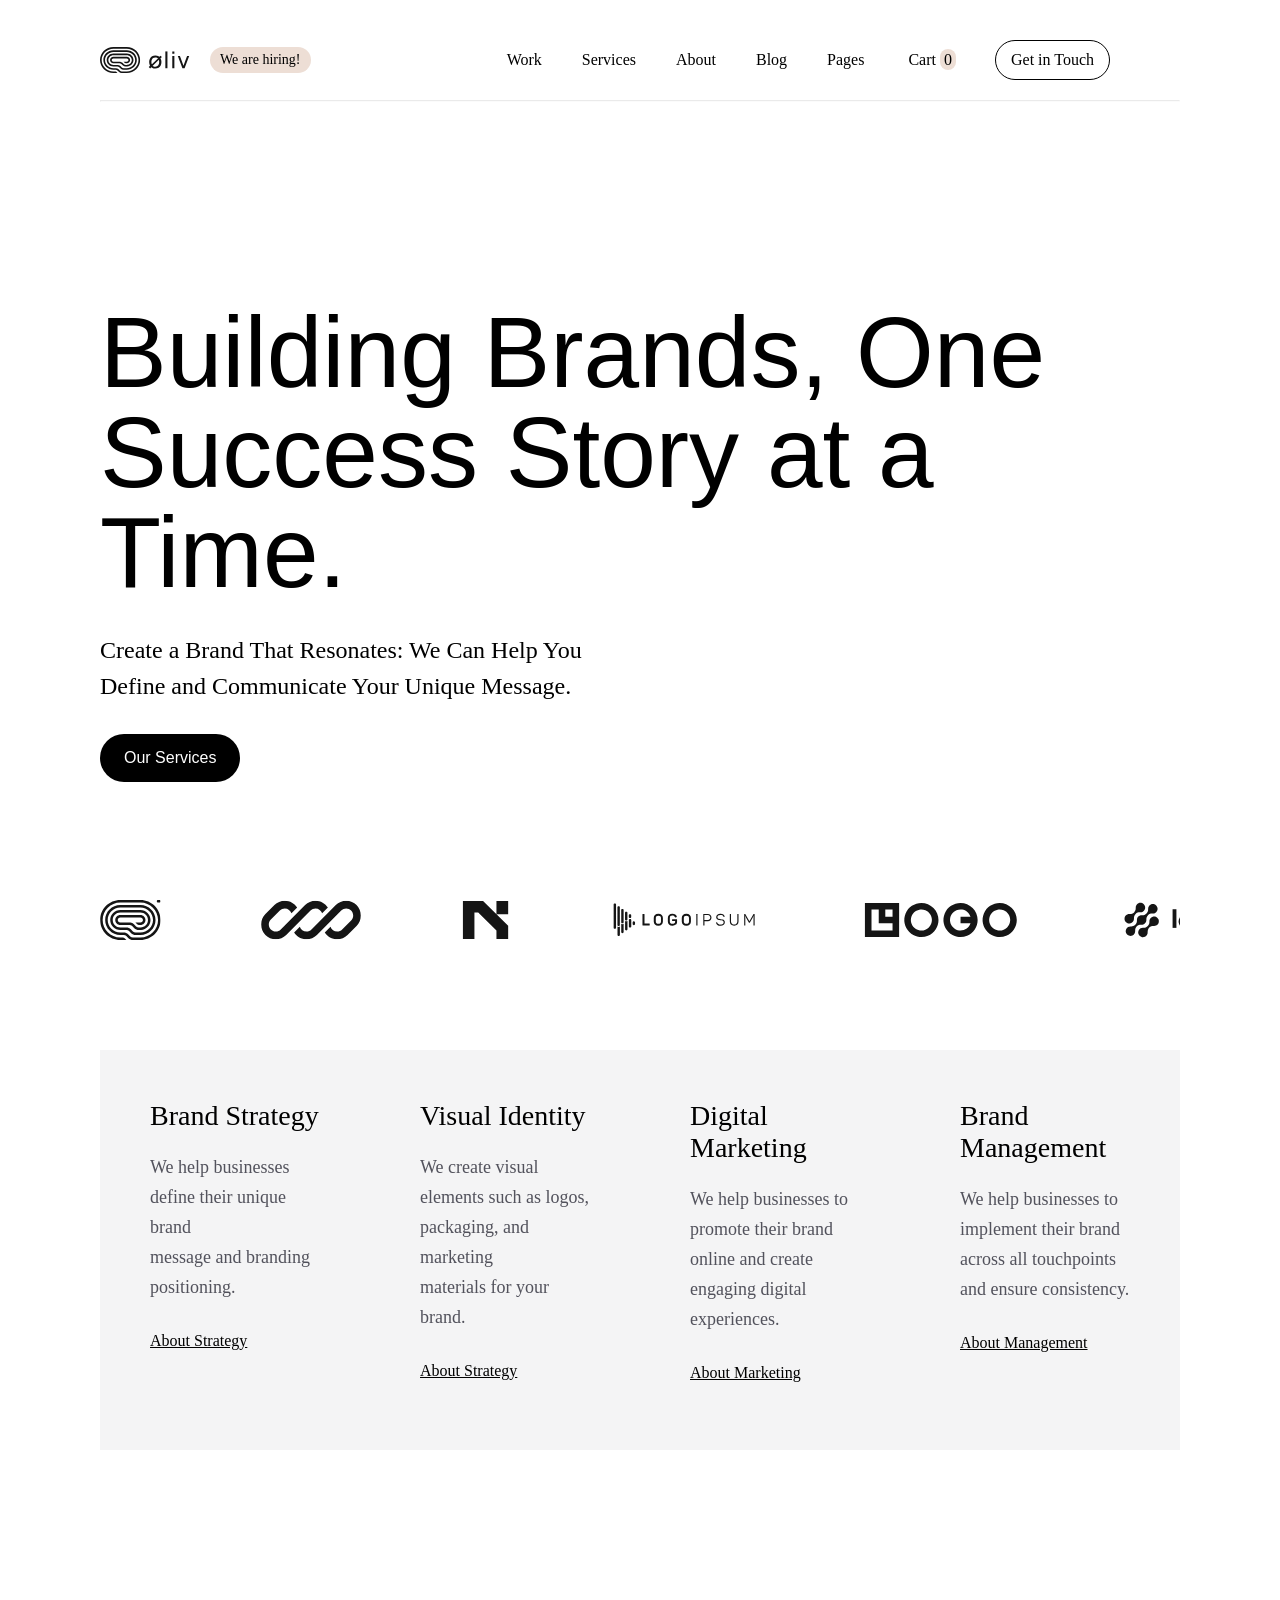
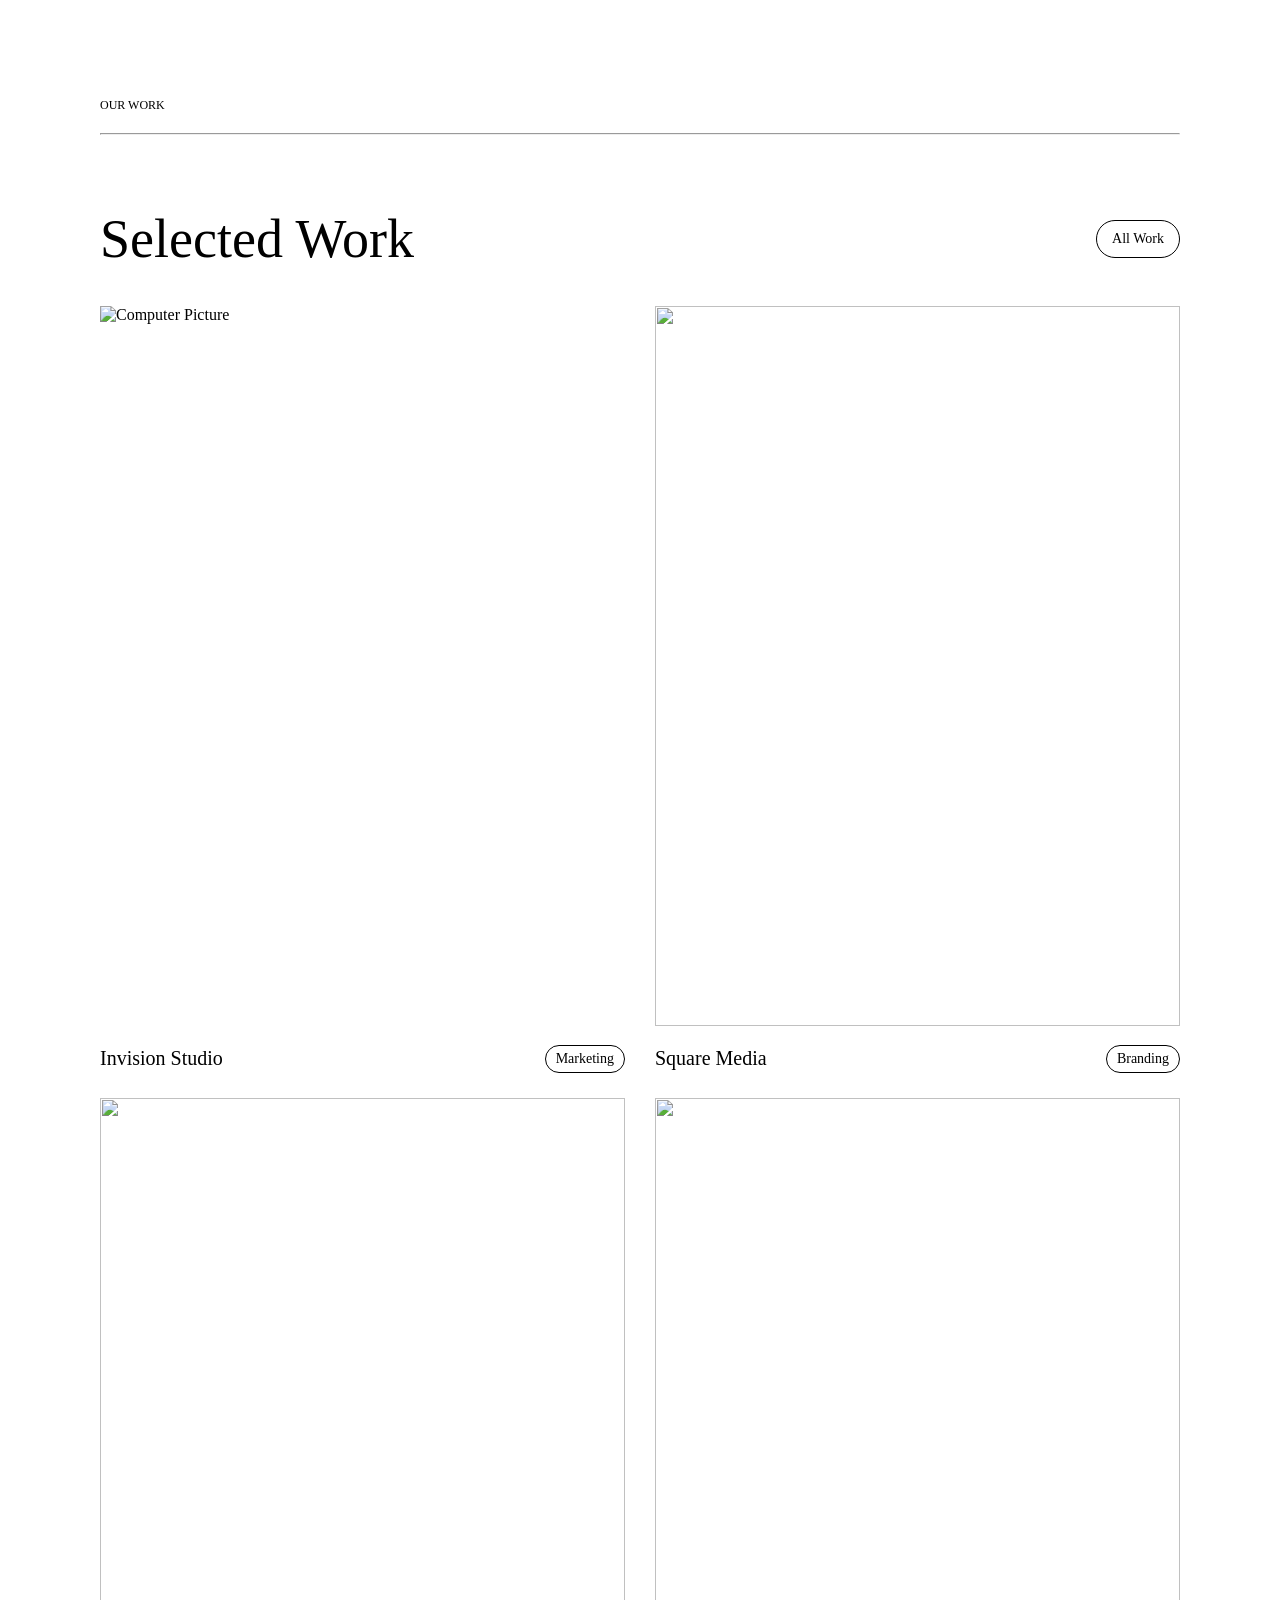
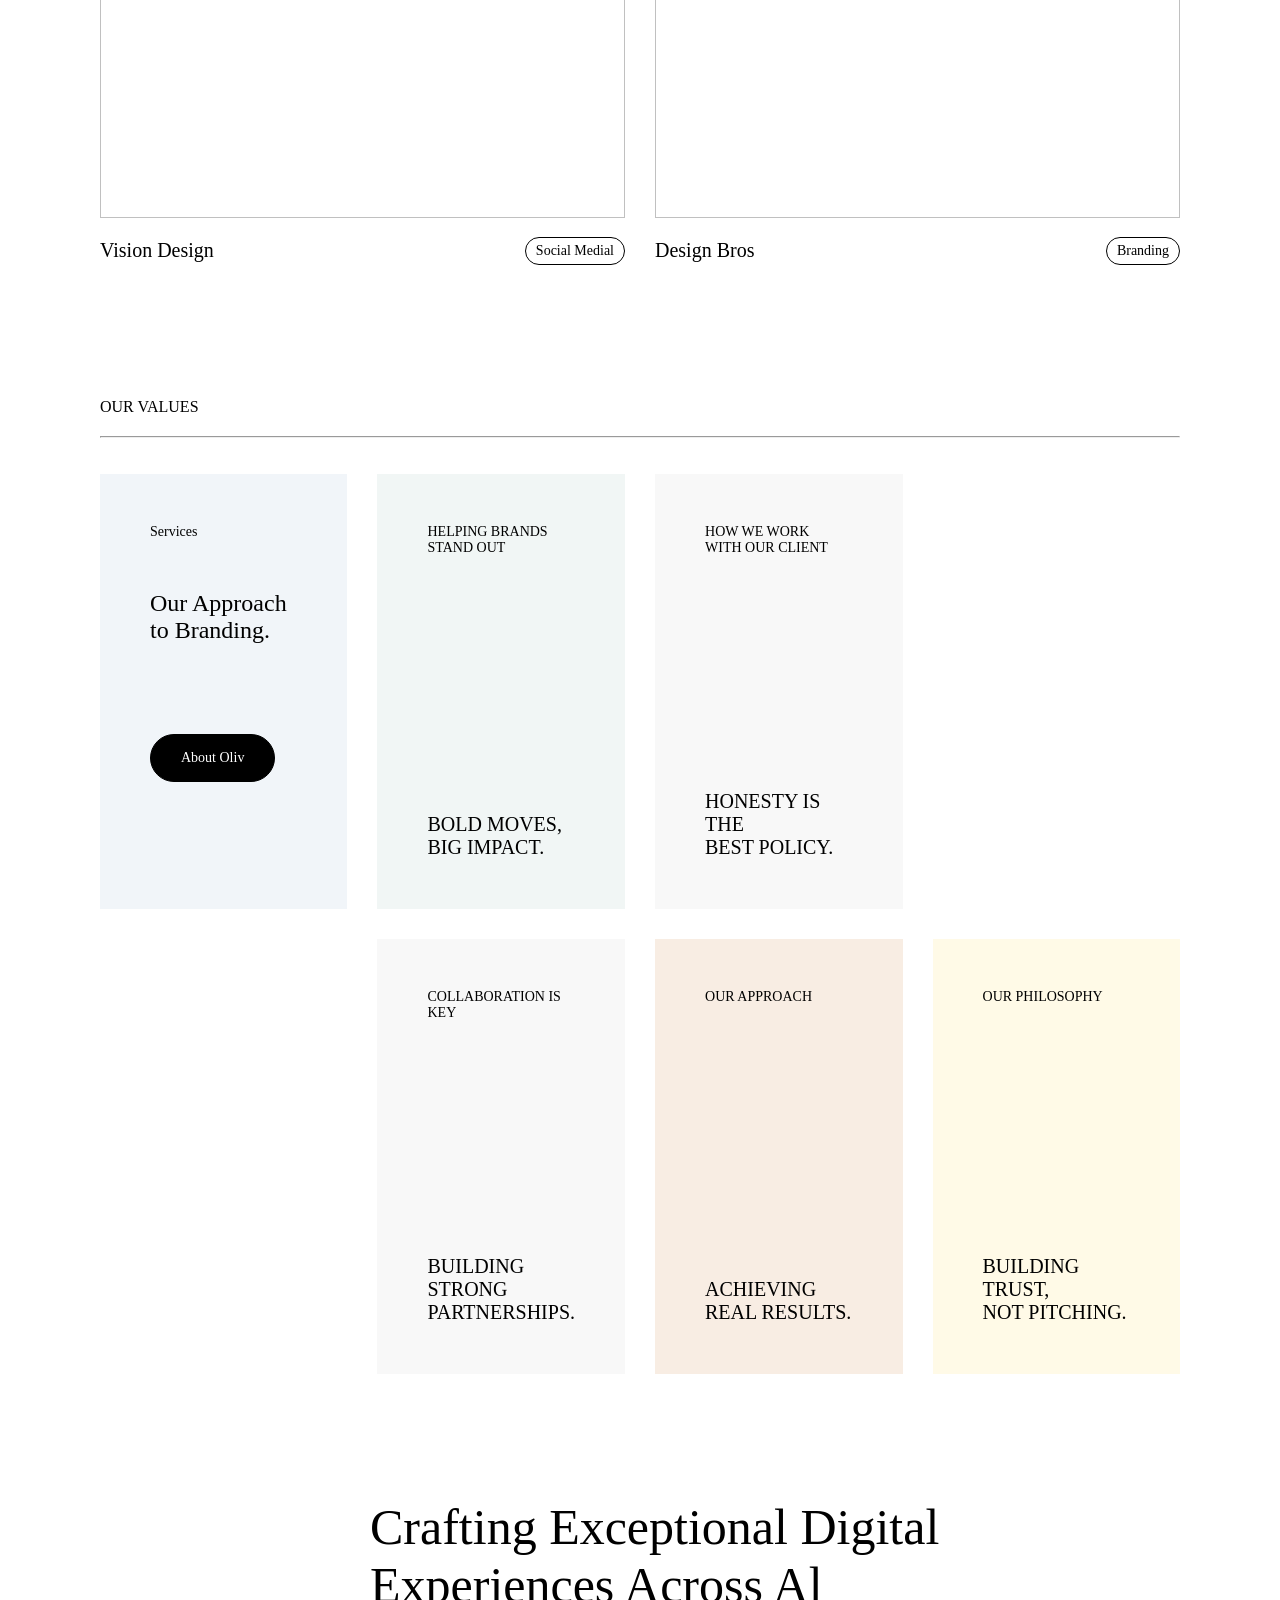
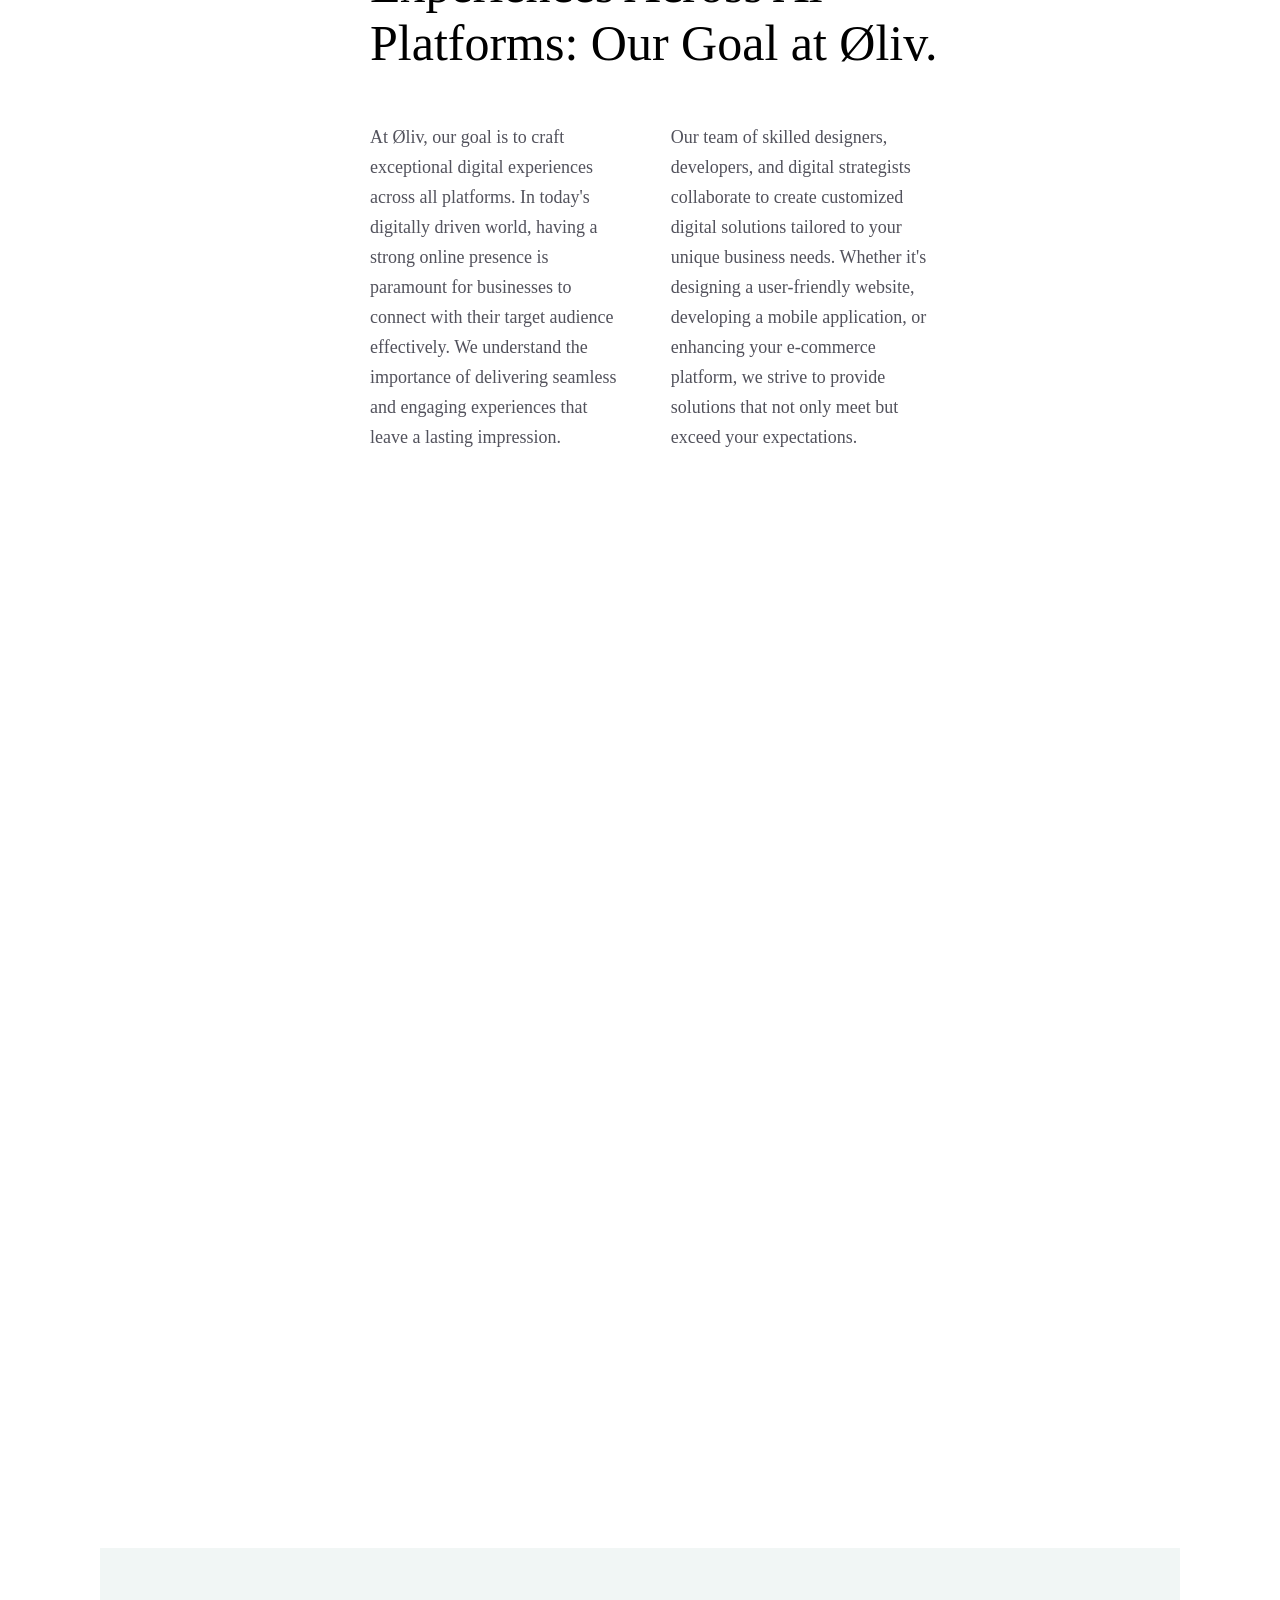
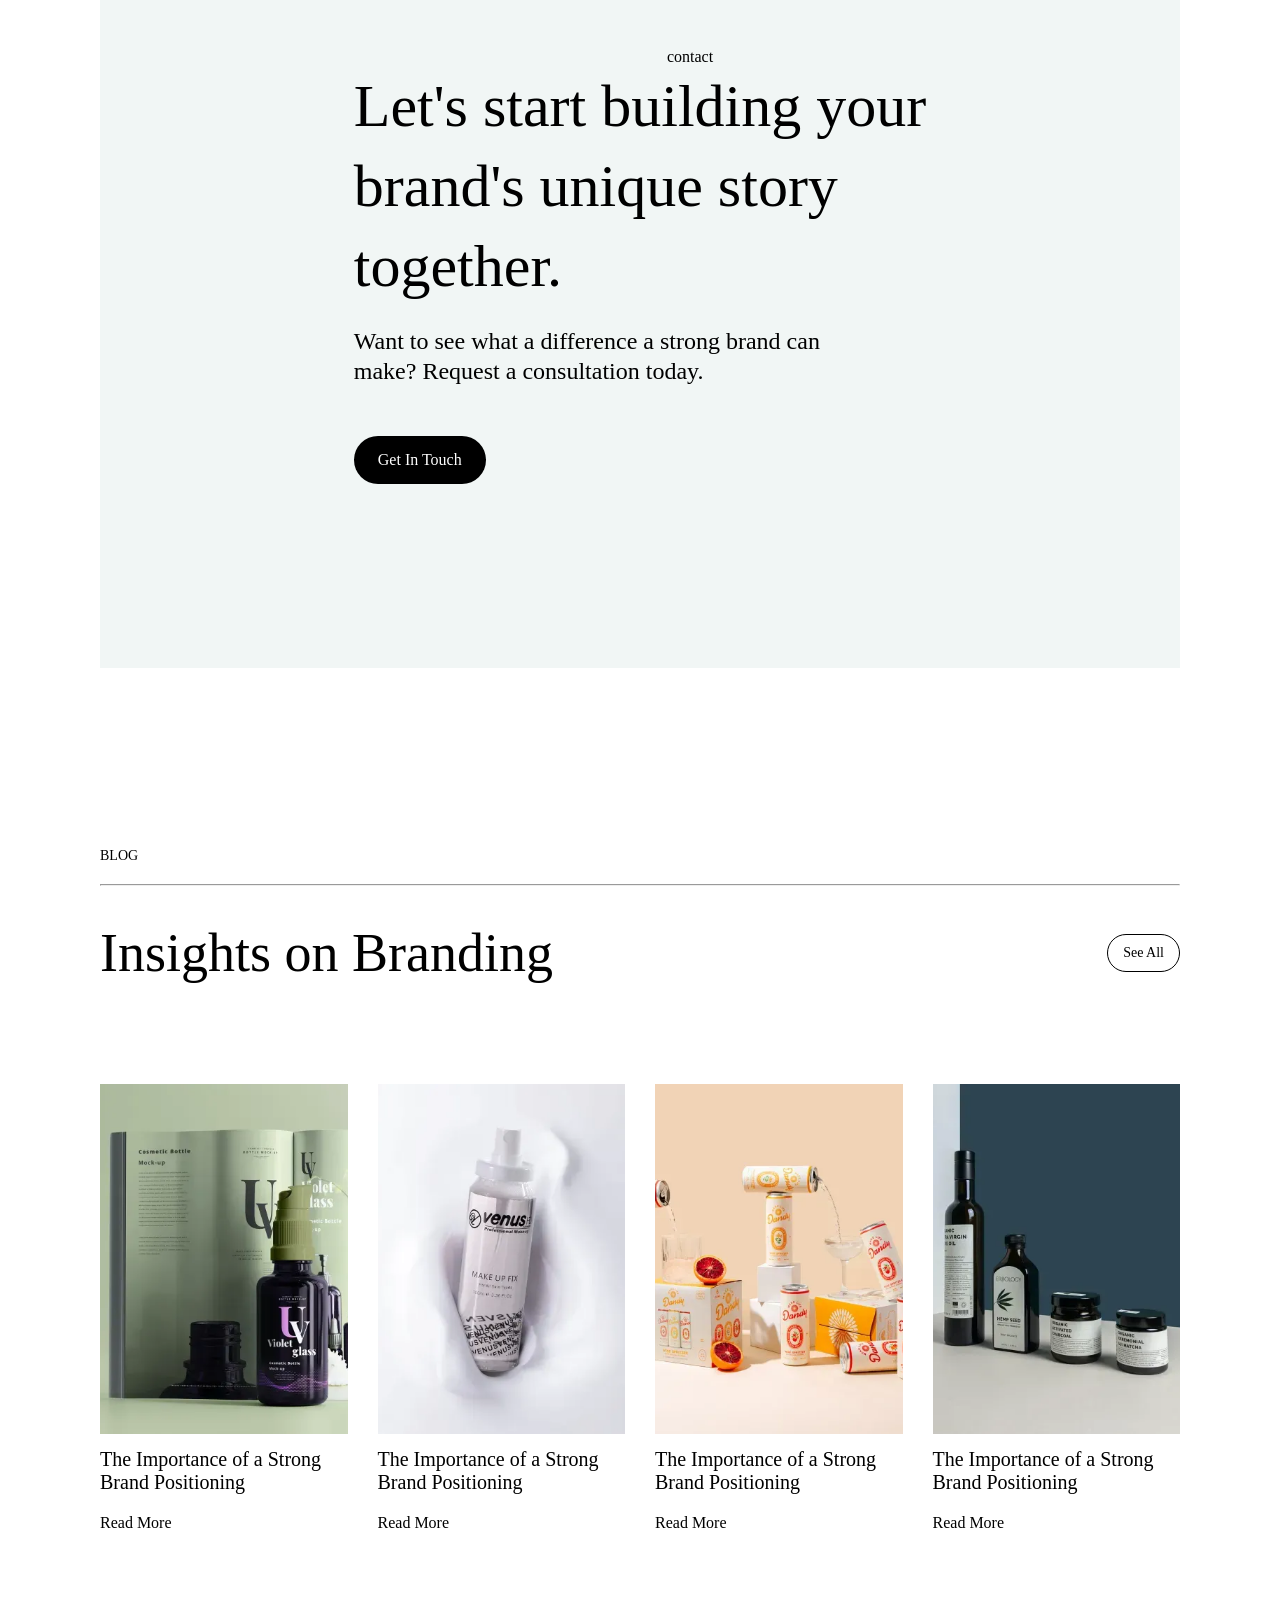
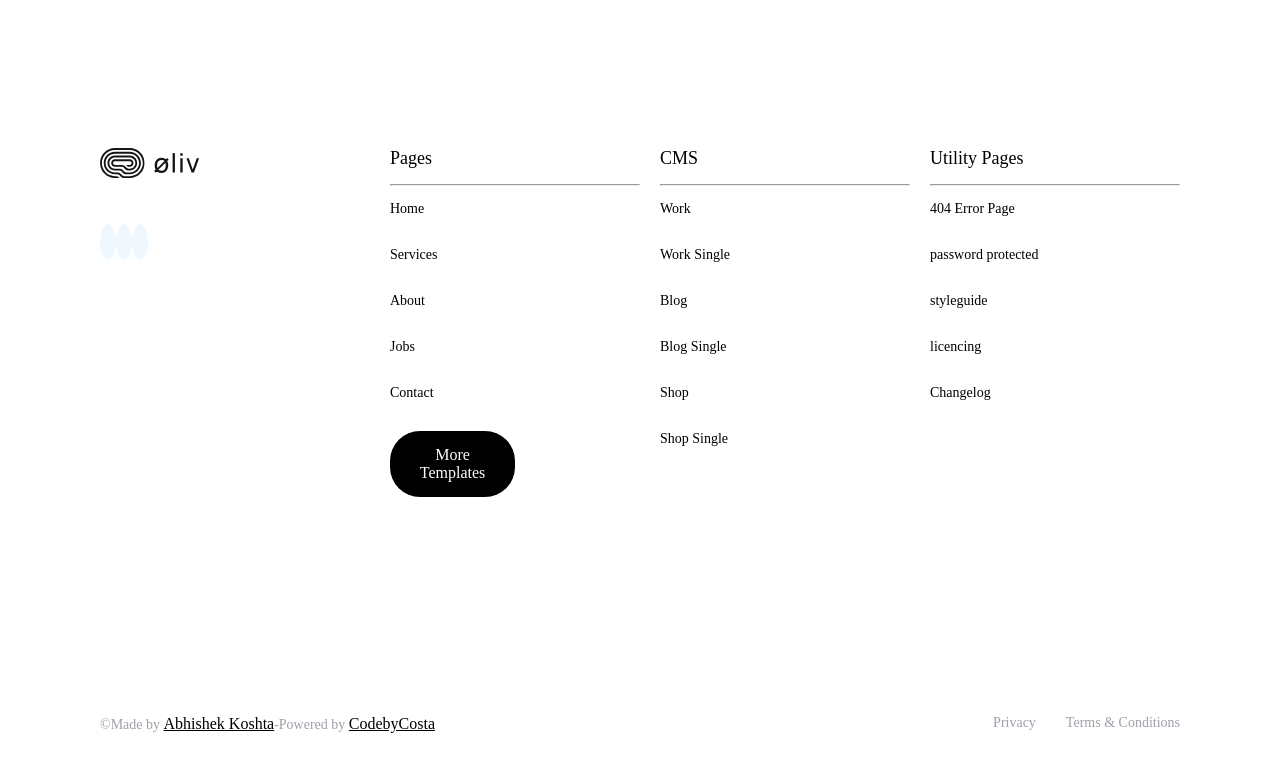
==== Assignment-5/index.html @ 19e11c65 "Updated Assignment-5" ====
<!doctype html>
<html lang="en">
  <head>
    <meta charset="UTF-8" />
    <meta name="viewport" content="width=device-width, initial-scale=1.0" />
    <title>Oliv - Branding</title>
    <link rel="stylesheet" href="style.css" />
    <link
      href="https://cdn.jsdelivr.net/npm/remixicon@4.9.0/fonts/remixicon.css"
      rel="stylesheet"
    />
  </head>
  <body>
    <main>
      <!-- Starting header section -->
      <header>
        <nav>
          <div class="logo">
            <img src="./assets/63c3fed42405e70f33df42ee_logo.svg" alt="" />
            <h4>We are hiring!</h4>
          </div>
          <div class="menu">
            <a href="#">Work</a><a href="#">Services</a><a href="#">About</a
            ><a href="#">Blog</a
            ><a href="#">Pages <i class="ri-arrow-down-s-line"></i></a>
            <a>Cart <span> 0</span></a>
            <button>Get in Touch</button>
          </div>
        </nav>
        <hr />
      </header>
      <!-- ending header section -->
      <!-- Starting hero section -->
      <section class="hero">
        <h1 class="main-heading">
          Building Brands, One Success Story at a Time.
        </h1>
        <p class="hero-para">
          Create a Brand That Resonates: We Can Help You <br />
          Define and Communicate Your Unique Message.
        </p>
        <button class="hero-btn">Our Services</button>
      </section>
      <!-- ending hero section -->
      <!-- Starting Page2 marquee or card section -->
      <section class="page2">
        <div class="marquee">
          <div class="mark-img">
            <img src="./assets/mark1.svg" alt="" />
            <img src="./assets/mark2.svg" alt="" />
            <img src="./assets/mark3.svg" alt="" />
            <img src="./assets/mark4.svg" alt="" />
            <img src="./assets/mark5.svg" alt="" />
            <img src="./assets/mark6.svg" alt="" />
          </div>
          <div class="mark-img">
            <img src="./assets/mark1.svg" alt="" />
            <img src="./assets/mark2.svg" alt="" />
            <img src="./assets/mark3.svg" alt="" />
            <img src="./assets/mark4.svg" alt="" />
            <img src="./assets/mark5.svg" alt="" />
            <img src="./assets/mark6.svg" alt="" />
          </div>
        </div>

        <div class="cards">
          <div class="box cards1">
            <h2>Brand Strategy</h2>
            <p>
              We help businesses <br />
              define their unique brand <br />
              message and branding positioning.
            </p>
            <span>About Strategy </span>
          </div>
          <div class="box cards2">
            <h2>Visual Identity</h2>
            <p>
              We create visual <br />
              elements such as logos,<br />
              packaging, and marketing <br />
              materials for your brand.
            </p>
            <span>About Strategy </span>
          </div>
          <div class="box cards3">
            <h2>Digital Marketing</h2>
            <p>
              We help businesses to <br />
              promote their brand <br />
              online and create <br />
              engaging digital experiences.
            </p>
            <span>About Marketing </span>
          </div>
          <div class="box cards4">
            <h2>Brand Manage­ment</h2>
            <p>
              We help businesses to implement their brand across all touchpoints
              <br />
              and ensure consistency.
            </p>
            <span>About Management </span>
          </div>
        </div>
      </section>
      <!-- ending Page2 marquee or card section -->
      <!-- Starting Page3 marquee or card section -->
      <section class="page3">
        <div class="sub-heading">
          <p>OUR WORK</p>
          <hr />
        </div>
        <div class="card-section">
          <div class="top-heading">
            <h1>Selected Work</h1>
            <button>All Work</button>
          </div>
          <div class="card1">
            <img
              src="https://images.unsplash.com/photo-1499914485622-a88fac536970?q=80&w=1170&auto=format&fit=crop&ixlib=rb-4.1.0&ixid=M3wxMjA3fDB8MHxwaG90by1wYWdlfHx8fGVufDB8fHx8fA%3D%3D"
              alt="Computer Picture"
            />
          </div>
          <div class="card1-info">
            <h1>Invision Studio</h1>
            <button>Marketing</button>
          </div>
          <div class="card2">
            <img
              src="https://images.unsplash.com/photo-1543269664-02e941c052f7?q=80&w=1170&auto=format&fit=crop&ixlib=rb-4.1.0&ixid=M3wxMjA3fDB8MHxwaG90by1wYWdlfHx8fGVufDB8fHx8fA%3D%3D"
              alt=""
            />
          </div>
          <div class="card2-info card1-info">
            <h1>Square Media</h1>
            <button>Branding</button>
          </div>
        </div>
      </section>
      <!-- ending Page3 card section -->
      <!-- starting Page4 card section -->
      <section class="page4">
        <div class="card-section2">
          <div class="card3">
            <img
              src="https://images.unsplash.com/photo-1585554414787-09b821c321c0?q=80&w=1170&auto=format&fit=crop&ixlib=rb-4.1.0&ixid=M3wxMjA3fDB8MHxwaG90by1wYWdlfHx8fGVufDB8fHx8fA%3D%3D"
              alt=""
            />
          </div>
          <div class="card3-info">
            <h1>Vision Design</h1>
            <button>Social Medial</button>
          </div>
          <div class="card4">
            <img
              src="https://images.unsplash.com/photo-1610387840559-f815b7b3080a?q=80&w=1170&auto=format&fit=crop&ixlib=rb-4.1.0&ixid=M3wxMjA3fDB8MHxwaG90by1wYWdlfHx8fGVufDB8fHx8fA%3D%3D"
              alt=""
            />
          </div>
          <div class="card4-info card3-info">
            <h1>Design Bros</h1>
            <button>Branding</button>
          </div>
        </div>
      </section>
      <!-- ending Page4 card section -->
      <!-- Starting Page5 card section -->
      <div class="page5">
        <div class="sub-heading">
          <p>OUR VALUES</p>
          <hr />
        </div>
        <div class="cards-section">
          <div class="services">
            <p>Services</p>
            <h2>Our Approach to Branding.</h2>
            <button>About Oliv<i class="ri-arrow-right-up-line"></i></button>
          </div>
          <div class="brands">
            <h4>
              Helping Brands <br />
              Stand Out
            </h4>
            <h1>
              Bold Moves, <br />
              Big Impact.
            </h1>
          </div>
          <div class="clients">
            <h4>
              How We Work <br />
              with Our Client
            </h4>
            <h1>
              Honesty is the <br />
              Best Policy.
            </h1>
          </div>
          <div class="collab clients">
            <h4>Collaboration is Key</h4>
            <h1>
              Building Strong <br />
              Partnerships.
            </h1>
          </div>
          <div class="approaches clients">
            <h4>Our Approach</h4>
            <h1>
              Achieving <br />
              Real Results.
            </h1>
          </div>
          <div class="philosophy clients">
            <h4>Our Philosophy</h4>
            <h1>
              Building Trust, <br />
              Not Pitching.
            </h1>
          </div>
        </div>
      </div>
      <!-- ending Page5 card section -->
      <!-- Starting Page6 card section -->
      <div class="page6">
        <div class="content-page">
          <h2>
            Crafting Exceptional Digital <br />
            Experiences Across Al <br />
            Platforms: Our Goal at Øliv.
          </h2>
          <div class="para">
            <p>
              At Øliv, our goal is to craft exceptional digital experiences
              across all platforms. In today's digitally driven world, having a
              strong online presence is paramount for businesses to connect with
              their target audience effectively. We understand the importance of
              delivering seamless and engaging experiences that leave a lasting
              impression.
            </p>
            <p>
              Our team of skilled designers, developers, and digital strategists
              collaborate to create customized digital solutions tailored to
              your unique business needs. Whether it's designing a user-friendly
              website, developing a mobile application, or enhancing your
              e-commerce platform, we strive to provide solutions that not only
              meet but exceed your expectations.
            </p>
          </div>
        </div>
      </div>
      <!-- ending Page6 card section -->
      <!-- Starting Page7 card section -->
      <div class="page7">
        <div class="team-page"></div>
      </div>
      <!-- ending Page7 card section -->
      <!-- Starting Page8 card section -->
      <div class="page8">
        <div class="logo-page"></div>
      </div>
      <!-- ending Page8 card section -->
      <!-- Starting Page9 card section -->
      <div class="page9">
        <div class="contact-page">
          <div class="contact-head">
            <span class="heading">contact</span>
          </div>
          <div class="contact-info">
            <h1 class="contact-heading">
              Let's start building your <br />
              brand's unique story <br />
              together.
            </h1>
            <p class="contact-para">
              Want to see what a difference a strong brand can <br />
              make? Request a consultation today.
            </p>
            <button class="contact-btn">
              Get In Touch<i class="ri-arrow-right-up-line"></i>
            </button>
          </div>
        </div>
      </div>
      <!-- ending Page9 card section -->
      <!-- Starting Page10 card section -->
      <div class="page10">
        <div class="blog-page">
          <div class="sub-heading blog-heading">
            <p>Blog</p>
            <hr />
          </div>
          <div class="top-heading blog-main">
            <h1>Insights on Branding</h1>
            <button>See All</button>
          </div>
          <div class="blog-cards">
            <div class="blog1">
              <img src="./assets/blog1.webp" alt="" />
              <h2>The Importance of a Strong Brand Positioning</h2>
              <p>Read More</p>
            </div>
            <div class="blog1">
              <img src="./assets/blog2.webp" alt="" />
              <h2>The Importance of a Strong Brand Positioning</h2>
              <p>Read More</p>
            </div>
            <div class="blog1">
              <img src="./assets/blog3.webp" alt="" />
              <h2>The Importance of a Strong Brand Positioning</h2>
              <p>Read More</p>
            </div>
            <div class="blog1">
              <img src="./assets/blog4.webp" alt="" />
              <h2>The Importance of a Strong Brand Positioning</h2>
              <p>Read More</p>
            </div>
          </div>
        </div>
      </div>
      <!-- ending Page10 card section -->
      <footer>
        <div class="foot-section">
          <div class="logo-card">
            <img src="./assets/63c3fed42405e70f33df42ee_logo.svg" alt="" />
            <div class="icons">
              <i class="ri-instagram-line"></i>
              <i class="ri-twitter-x-line"></i>
              <i class="ri-behance-line"></i>
            </div>
          </div>
          <div class="pages-card">
            <h2>Pages</h2>
            <hr />
            <div class="menu-card">
              <a href="#">Home</a><a href="#">Services</a> <a href="#">About</a
              ><a href="#">Jobs</a>
              <a href="#">Contact</a>
              <button class="">More Templates</button>
            </div>
          </div>
          <div class="cms-card pages-card">
            <h2>Cms</h2>
            <hr />
            <div class="menu-card">
              <a href="#">Work</a>
              <a href="#">Work Single</a>
              <a href="#">Blog</a><a href="#">Blog Single</a>
              <a href="#">Shop</a>
              <a href="#">Shop Single</a>
            </div>
          </div>
          <div class="utility-card pages-card">
            <h2>Utility Pages</h2>
            <hr />
            <div class="menu-card">
              <a href="#">404 Error Page</a>
              <a href="#">password protected</a>
              <a href="#">styleguide</a><a href="#">licencing</a>
              <a href="#">Changelog</a>
            </div>
          </div>
          <div class="copyright">
            <span>
              &copy;Made by <a href="">Abhishek Koshta</a>-Powered by
              <a href="">CodebyCosta</a></span
            >
          </div>
          <div class="privacy">
            <span>Privacy</span>
            <span>Terms & Conditions</span>
          </div>
        </div>
      </footer>
    </main>
  </body>
</html>
---- Assignment-5/style.css ----
* {
  margin: 0;
  padding: 0;
  box-sizing: border-box;
  font-family: serif;
}
html,
body {
  height: 100%;
  width: 100%;
}
main {
  height: 100%;
  width: 100%;
  padding: 0 100px;
  z-index: 10;
}
section {
  width: 100%;
  height: calc(100% - 102px);
}
nav {
  height: 100px;
  width: 100%;
  display: flex;
  align-items: center;
  justify-content: space-between;
  padding-top: 20px;
  /* background-color: yellow; */
}
.logo {
  display: flex;
}
.logo img {
  width: 90px;
}
.logo h4 {
  font-weight: 400;
  font-size: 14px;
  font-family: serif;
  padding: 5px 10px;
  background-color: #edded5;
  border-radius: 30px;
  margin-left: 20px;
}
.menu {
  padding-right: 70px;
}
.menu a {
  margin: 20px;
  text-decoration: none;
  color: black;
  position: relative;
}
.menu a::after {
  content: "";
  height: 1px;
  width: 0%;
  position: absolute;
  bottom: 0;
  left: 0;
  background-color: black;
  transition: all ease 0.4s;
}
.menu a:hover::after {
  width: 100%;
}
.menu a:nth-child(6):hover::after {
  width: 0%;
}
.menu span {
  background-color: #edded5;
  padding: 2px 4px;
  border-radius: 10px;
}

.menu button {
  background-color: transparent;
  color: black;
  outline: none;
  border: 1px solid black;
  border-radius: 30px;
  padding: 10px 15px;
  font-family: serif;
  font-size: 16px;
  font-weight: 300;
  margin-left: 15px;
  transition: all ease 0.4s;
}
.menu button:hover {
  background-color: black;
  color: white;
}

header hr {
  opacity: 0.2;
}

.hero {
  padding-top: 200px;
}
.hero h1 {
  font-size: 100px;
  font-weight: 300;
  font-family: sans-serif;
  line-height: 100px;
}
.hero p {
  font-size: 24px;
  font-family: serif;
  padding: 30px 0;
  line-height: 36px;
}
.hero button {
  background-color: black;
  color: white;
  outline: none;
  border: none;
  border-radius: 30px;
  padding: 15px 24px;
  font-family: sans-serif;
  font-size: 16px;
}
.hero button:hover {
  background-color: white;
  color: black;
  border: 1px solid black;
  outline: none;
}

.marquee {
  height: 100px;
  width: 100%;
  display: flex;
  overflow: hidden;
}

.mark-img {
  display: flex;

  animation-name: logomove;
  animation-duration: 20s;

  animation-iteration-count: infinite;
  animation-timing-function: linear;
}
.mark-img img {
  display: flex;
  height: 40px;
  margin-right: 100px;
}

@keyframes logomove {
  from {
    transform: translateX(0%);
  }
  to {
    transform: translateX(-100%);
  }
}

.cards {
  height: 500px;
  width: 100%;
  display: flex;
  align-items: center;
  justify-content: space-between;
  margin-bottom: 50px;
}
.box {
  padding: 30px 50px;
  height: 400px;
  width: 300px;
  background-color: #f4f4f5;
}
.box h2 {
  font-size: 28px;
  font-weight: 300;
  font-family: serif;
  padding: 20px 0;
}
.box p {
  font-size: 18px;
  font-weight: 400;
  font-family: serif;
  line-height: 30px;
  color: #52525c;
  padding-bottom: 30px;
}
.box span {
  font-size: 16px;
  font-weight: 400;
  font-family: serif;
  text-decoration: underline;
}
.sub-heading {
  margin-bottom: 36px;
}
.sub-heading p {
  font-size: 12px;
  font-weight: 300;
  font-family: serif;
  margin-bottom: 20px;
}
.page3 {
  height: 100%;
  width: 100%;
}
.card-section {
  height: 100%;
  width: 100%;
  display: grid;
  grid-template-columns: 1fr 1fr;
  grid-template-rows: 15% 1fr 5%;
  grid-template-areas:
    "top-heading top-heading"
    "card1 card2"
    "card1-info card2-info";
  gap: 0px 30px;
}

.top-heading {
  grid-area: top-heading;
  display: flex;
  align-items: center;
  justify-content: space-between;
}
.card1 {
  grid-area: card1;
  overflow: hidden;
}
.card1-info {
  grid-area: card1-info;
  display: flex;
  align-items: center;
  justify-content: space-between;
  margin-top: 20px;
}
.card2 {
  grid-area: card2;
  overflow: hidden;
}
.card2-info {
  grid-area: card2-info;
  display: flex;
  align-items: center;
  justify-content: space-between;
}

.top-heading h1 {
  font-size: 54px;
  font-weight: 300;
  font-family: serif;
}
.top-heading button {
  background-color: transparent;
  color: black;
  outline: none;
  border: 1px solid black;
  border-radius: 30px;
  padding: 10px 15px;
  font-family: serif;
  font-size: 14px;
  font-weight: 300;
  margin-left: 15px;
  transition: all ease 0.4s;
}
.top-heading button:hover {
  background-color: black;
  color: white;
}

.card1 img {
  height: 100%;
  width: 100%;
  object-fit: cover;
  transition: all ease 1s;
}
.card1 img:hover {
  transform: scale(1.1);
}
.card1-info h1 {
  font-size: 20px;
  font-weight: 300;
  font-family: serif;
}
.card1-info button {
  background-color: transparent;
  color: black;
  outline: none;
  border: 1px solid black;
  border-radius: 30px;
  padding: 5px 10px;
  font-family: serif;
  font-size: 14px;
  font-weight: 300;
  margin-left: 15px;
  transition: all ease 0.4s;
}
.card1-info button:hover {
  background-color: black;
  color: white;
}
.card2 img {
  height: 100%;
  width: 100%;
  object-fit: cover;
  transition: all ease 1s;
}
.card2 img:hover {
  transform: scale(1.1);
}
.page4 {
  height: 100%;
  width: 100%;
  margin-top: 100px;
}
.card-section2 {
  height: 100%;
  width: 100%;
  display: grid;
  grid-template-columns: 1fr 1fr;
  grid-template-rows: 1fr 5% 15%;
  grid-template-areas:
    "card3 card4"
    "card3-info card4-info";
  gap: 0px 30px;
}

.card3 {
  grid-area: card3;
  overflow: hidden;
}
.card3-info {
  grid-area: card3-info;
  display: flex;
  align-items: center;
  justify-content: space-between;
  margin-top: 20px;
}
.card4 {
  grid-area: card4;
  overflow: hidden;
}
.card4-info {
  grid-area: card4-info;
  display: flex;
  align-items: center;
  justify-content: space-between;
}

.card3 img {
  height: 100%;
  width: 100%;
  object-fit: cover;

  transition: all ease 1s;
}
.card3 img:hover {
  transform: scale(1.1);
}
.card4 img {
  height: 100%;
  width: 100%;
  object-fit: cover;
}
.card3-info h1 {
  font-size: 20px;
  font-weight: 300;
  font-family: serif;
}
.card3-info button {
  background-color: transparent;
  color: black;
  outline: none;
  border: 1px solid black;
  border-radius: 30px;
  padding: 5px 10px;
  font-family: serif;
  font-size: 14px;
  font-weight: 300;
  margin-left: 15px;
  transition: all ease 0.4s;
}
.card3-info button:hover {
  background-color: black;
  color: white;
}

.page5 {
  height: 100%;
  width: 100%;
  margin-bottom: 50px;
}
.page5 .sub-heading p {
  font-family: serif;
  font-size: 16px;
  font-weight: 300;
}
.cards-section {
  height: 100%;
  width: 100%;
  display: grid;
  grid-template-columns: repeat(4, 1fr);
  grid-template-rows: repeat(2, 1fr);
  grid-template-areas:
    "services brands clients . "
    " . collab approaches philosophy";

  gap: 30px;
  justify-content: center;
}
.cards-section div {
  padding: 50px;
}
.services {
  background-color: #f1f5f9;
  grid-area: services;
}
.brands {
  background-color: #f1f6f5;
  grid-area: brands;
  display: flex;
  flex-direction: column;
  justify-content: space-between;
}
.clients {
  background-color: #f8f8f8;
  grid-area: clients;
  display: flex;
  flex-direction: column;
  justify-content: space-between;
}
.collab {
  background-color: #f8f8f8;
  grid-area: collab;
  display: flex;
  flex-direction: column;
  justify-content: space-between;
}
.approaches {
  background-color: #f8ede3;
  grid-area: approaches;
  display: flex;
  flex-direction: column;
  justify-content: space-between;
}
.philosophy {
  background-color: #fffae7;
  grid-area: philosophy;
  display: flex;
  flex-direction: column;
  justify-content: space-between;
}
.services p {
  font-size: 14px;
  font-weight: 300;
  font-family: serif;
}
.services h2 {
  padding: 50px 0;
  font-size: 24px;
  font-weight: 300;
  font-family: serif;
}
.services button {
  background-color: black;
  color: white;
  outline: none;
  border: 1px solid black;
  border-radius: 30px;
  padding: 15px 30px;
  font-family: serif;
  font-size: 14px;
  font-weight: 400;
  margin-top: 40px;
}
.brands h4 {
  font-weight: 300;
  font-size: 14px;
  font-family: serif;
  text-transform: uppercase;
}
.brands h1 {
  font-weight: 300;
  font-size: 20px;
  font-family: serif;
  text-transform: uppercase;
}
.clients h4 {
  font-weight: 300;
  font-size: 14px;
  font-family: serif;
  text-transform: uppercase;
}
.clients h1 {
  font-weight: 300;
  font-size: 20px;
  font-family: serif;
  text-transform: uppercase;
}
.page6 {
  height: 100%;
  width: 100%;
  padding: 100px 0;
}
.content-page {
  height: 100%;
  width: 100%;
  display: flex;
  padding-left: 25%;
  flex-direction: column;
}
.content-page h2 {
  font-weight: 300;
  font-size: 50px;
  font-family: serif;
  padding-top: 50px;
}
.para {
  width: 70%;
  display: flex;
  padding-top: 50px;
  gap: 50px;
}
.para p {
  color: oklch(0.442 0.017 285.786);
  font-family: serif;
  font-size: 18px;
  font-weight: 300;
  line-height: 30px;
}
.page7 {
  height: 100%;
  width: 100%;
}
/* .page8 {
  height: 100%;
  width: 100%;
}*/

.page9 {
  height: 100%;
  width: 100%;
}
.contact-page {
  height: 80%;
  width: 100%;
  background-color: #f1f6f5;
  color: black;
  display: flex;
  flex-direction: column;
  justify-content: start;
  align-items: center;
  padding: 100px 0;
}
.contact-heading {
  font-size: 60px;
  font-weight: 300;
  line-height: 80px;
}
.contact-para {
  font-size: 24px;
  font-weight: 300;
  line-height: 30px;
  padding: 20px 0;
}
.contact-btn {
  background-color: black;
  color: white;
  outline: none;
  border: none;
  border-radius: 30px;
  padding: 15px 24px;
  font-family: serif;
  font-size: 16px;
  margin-top: 30px;
}
.heading{
  text-align: start;
  padding-left: 100px;
}










.page10 {
  height: 100%;
  width: 100%;
  /* background-color: red; */
}
.blog-page {
  width: 100%;
  height: 100%;
}
.blog-heading p {
  font-size: 14px;
  text-transform: uppercase;
}
.blog-cards {
  width: 100%;
  height: 550px;
  overflow: hidden;
  display: flex;
  align-items: center;
  justify-content: space-between;
  gap: 30px;
}
.blog1 {
  width: 350px;
  height: 350px;
}
.blog1 img {
  height: 100%;
  width: 100%;
  object-fit: cover;
}
.blog1 h2 {
  font-family: serif;
  font-size: 20px;
  font-weight: 300;
  padding: 10px 0 20px 0;
}
.blog1 p {
  font-size: 16px;
}

footer {
  height: 70%;
  width: 100%;
}
.foot-section {
  height: 100%;
  width: 100%;
  display: grid;
  grid-template-columns: repeat(4, 25%);
  grid-template-rows: 80% 10% 10%;
  grid-template-areas:
    "logo-card pages-card cms-card utility-card"
    ". . . ."
    "copyright copyright . privacy";
}
.logo-card {
  grid-area: logo-card;
}
.pages-card {
  grid-area: pages-card;
  margin-left: 20px;
}
.cms-card {
  grid-area: cms-card;
  margin-left: 20px;
}
.utility-card {
  grid-area: utility-card;
}
.copyright {
  grid-area: copyright;
}
.privacy {
  grid-area: privacy;
}
.logo-card img {
  width: 100px;
  padding-bottom: 50px;
}
.icons i {
  color: black;
  background-color: #f0f8ff;
  padding: 8px;
  font-weight: 500;
  border-radius: 50%;
  font-size: 18px;
}
.pages-card h2 {
  font-size: 18px;
  font-weight: 400;
  font-family: serif;
  padding-bottom: 15px;
}
.pages-card hr {
  margin-bottom: 15px;
}
.menu-card {
  display: flex;
  flex-direction: column;
  gap: 30px;
}
.menu-card a {
  position: relative;
  width: fit-content;
  text-decoration: none;
  color: black;
  font-size: 14px;
  font-weight: 400;
  font-family: serif;
}

.menu-card a::after {
  content: "";
  height: 1px;
  width: 0%;
  position: absolute;
  bottom: 0;
  left: 0;
  background-color: black;
  transition: all ease 0.4s;
}
.menu-card a:hover::after {
  width: 100%;
  height: 1px;
}

.menu-card button {
  width: 50%;
  background-color: black;
  color: white;
  outline: none;
  border: none;
  border-radius: 30px;
  padding: 15px 24px;
  font-family: serif;
  font-size: 16px;
}
.cms-card h2 {
  text-transform: uppercase;
  font-size: 18px;
  font-weight: 400;
  font-family: serif;
  padding-bottom: 15px;
}
.copyright span {
  color: #9f9fa9;
  font-family: serif;
  font-size: 14px;
  font-weight: 300;
}
.copyright a {
  color: black;
  font-family: serif;
  font-size: 16px;
  font-weight: 300;
}
.privacy {
  display: flex;
  justify-content: end;
  gap: 30px;
}
.privacy span {
  color: #9f9fa9;
  font-family: serif;
  font-size: 14px;
  font-weight: 300;
  text-align: end;
}
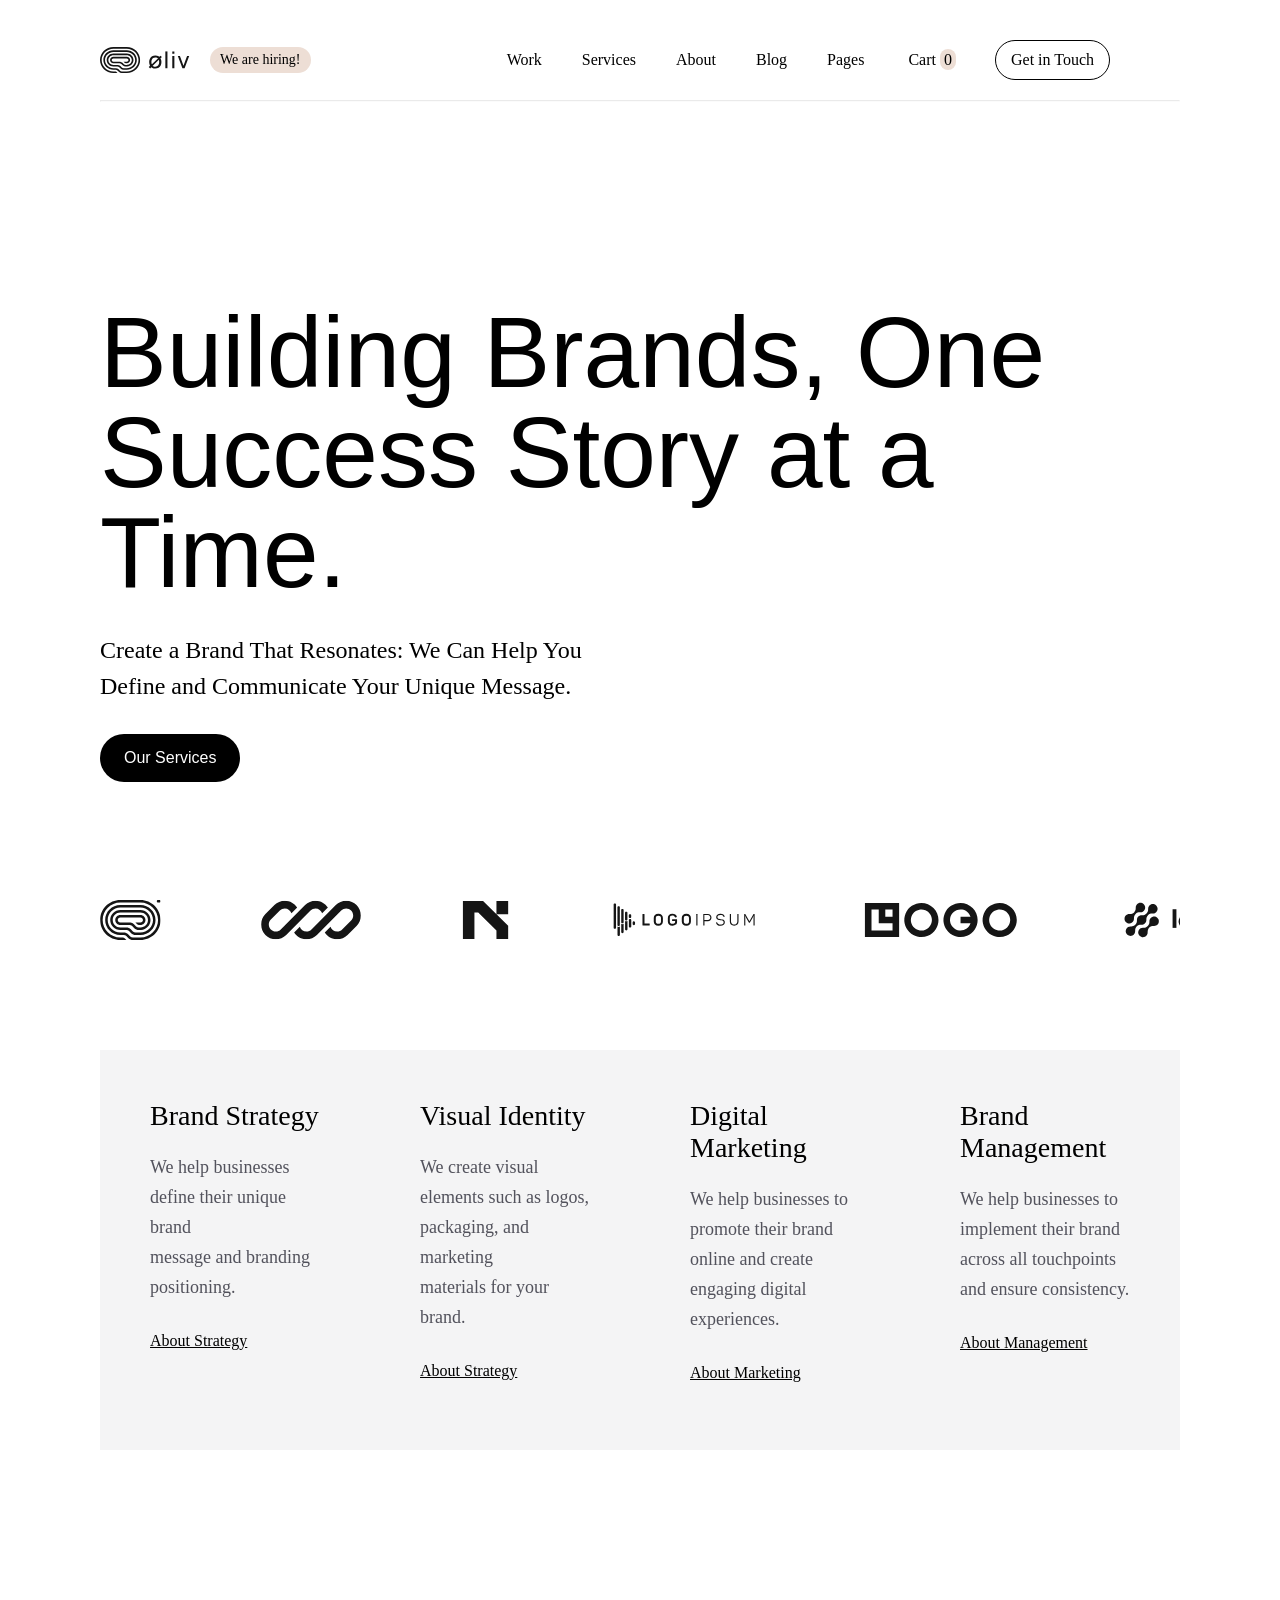
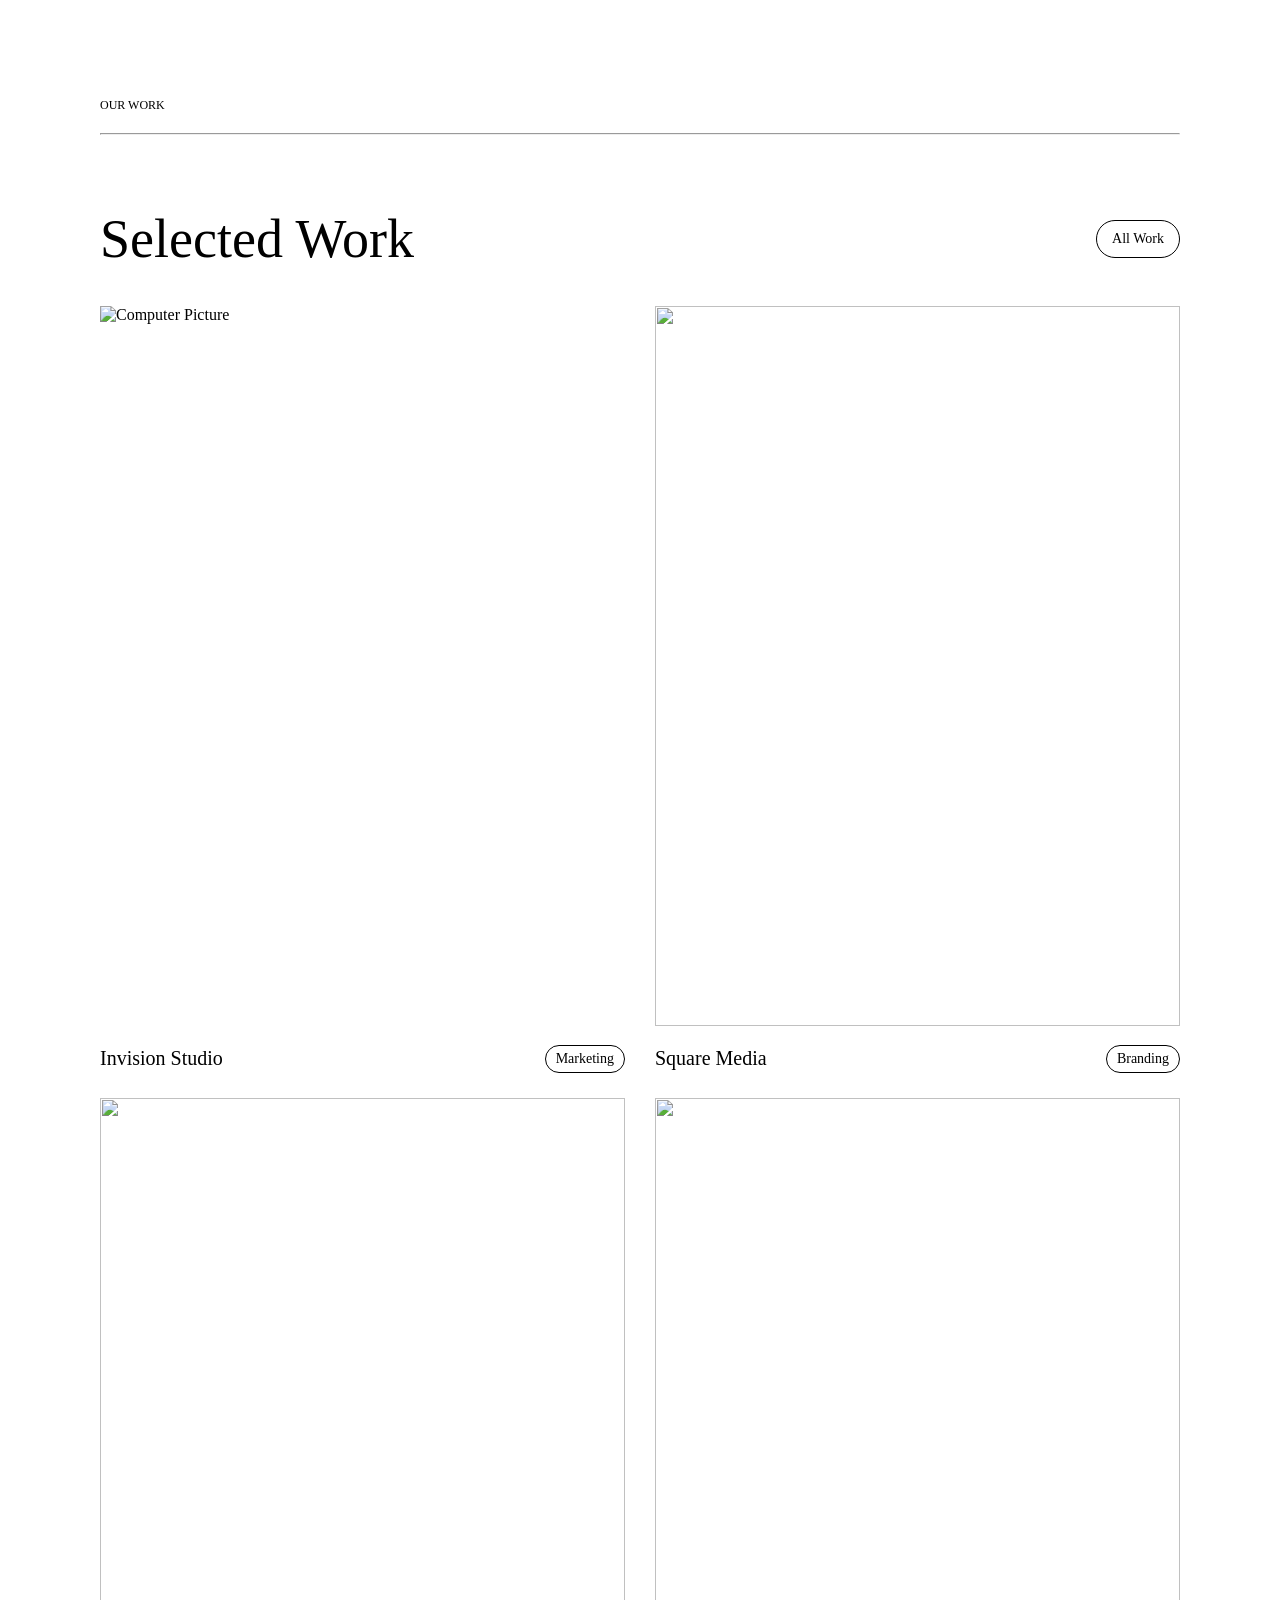
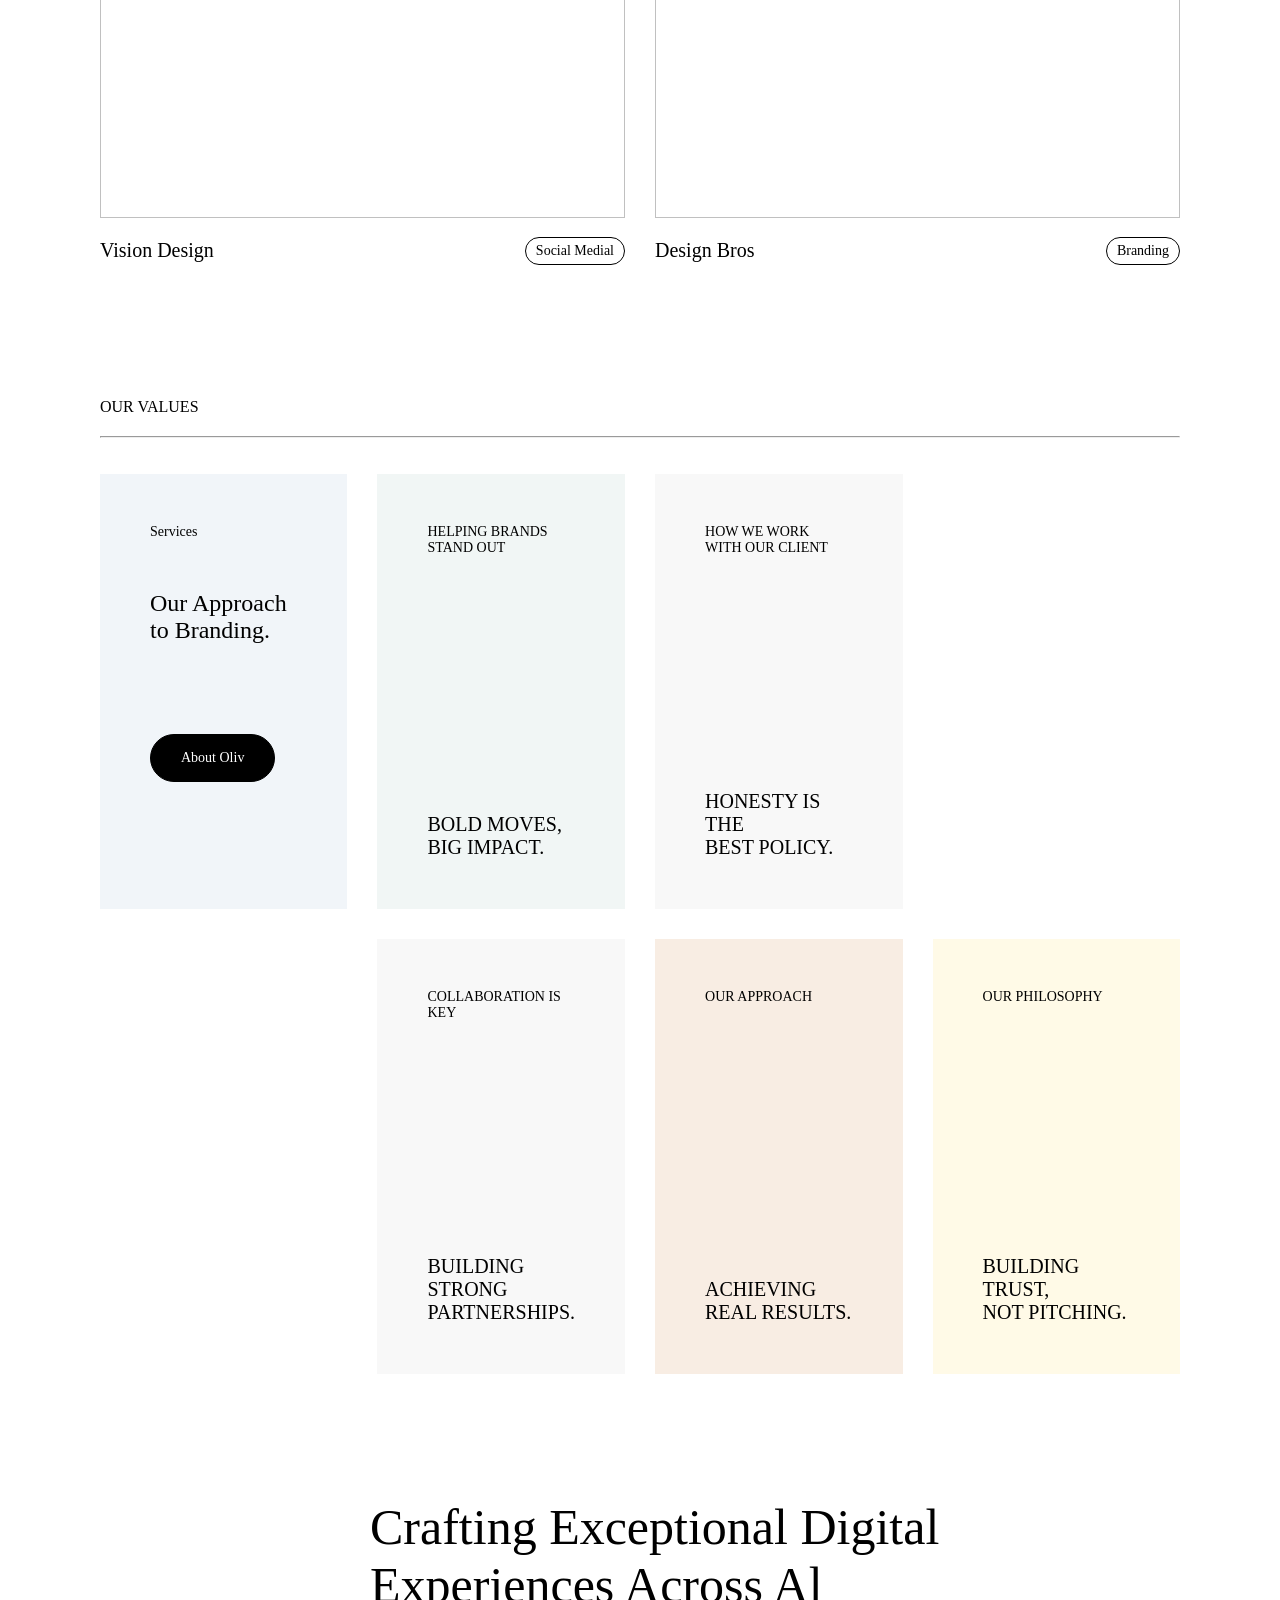
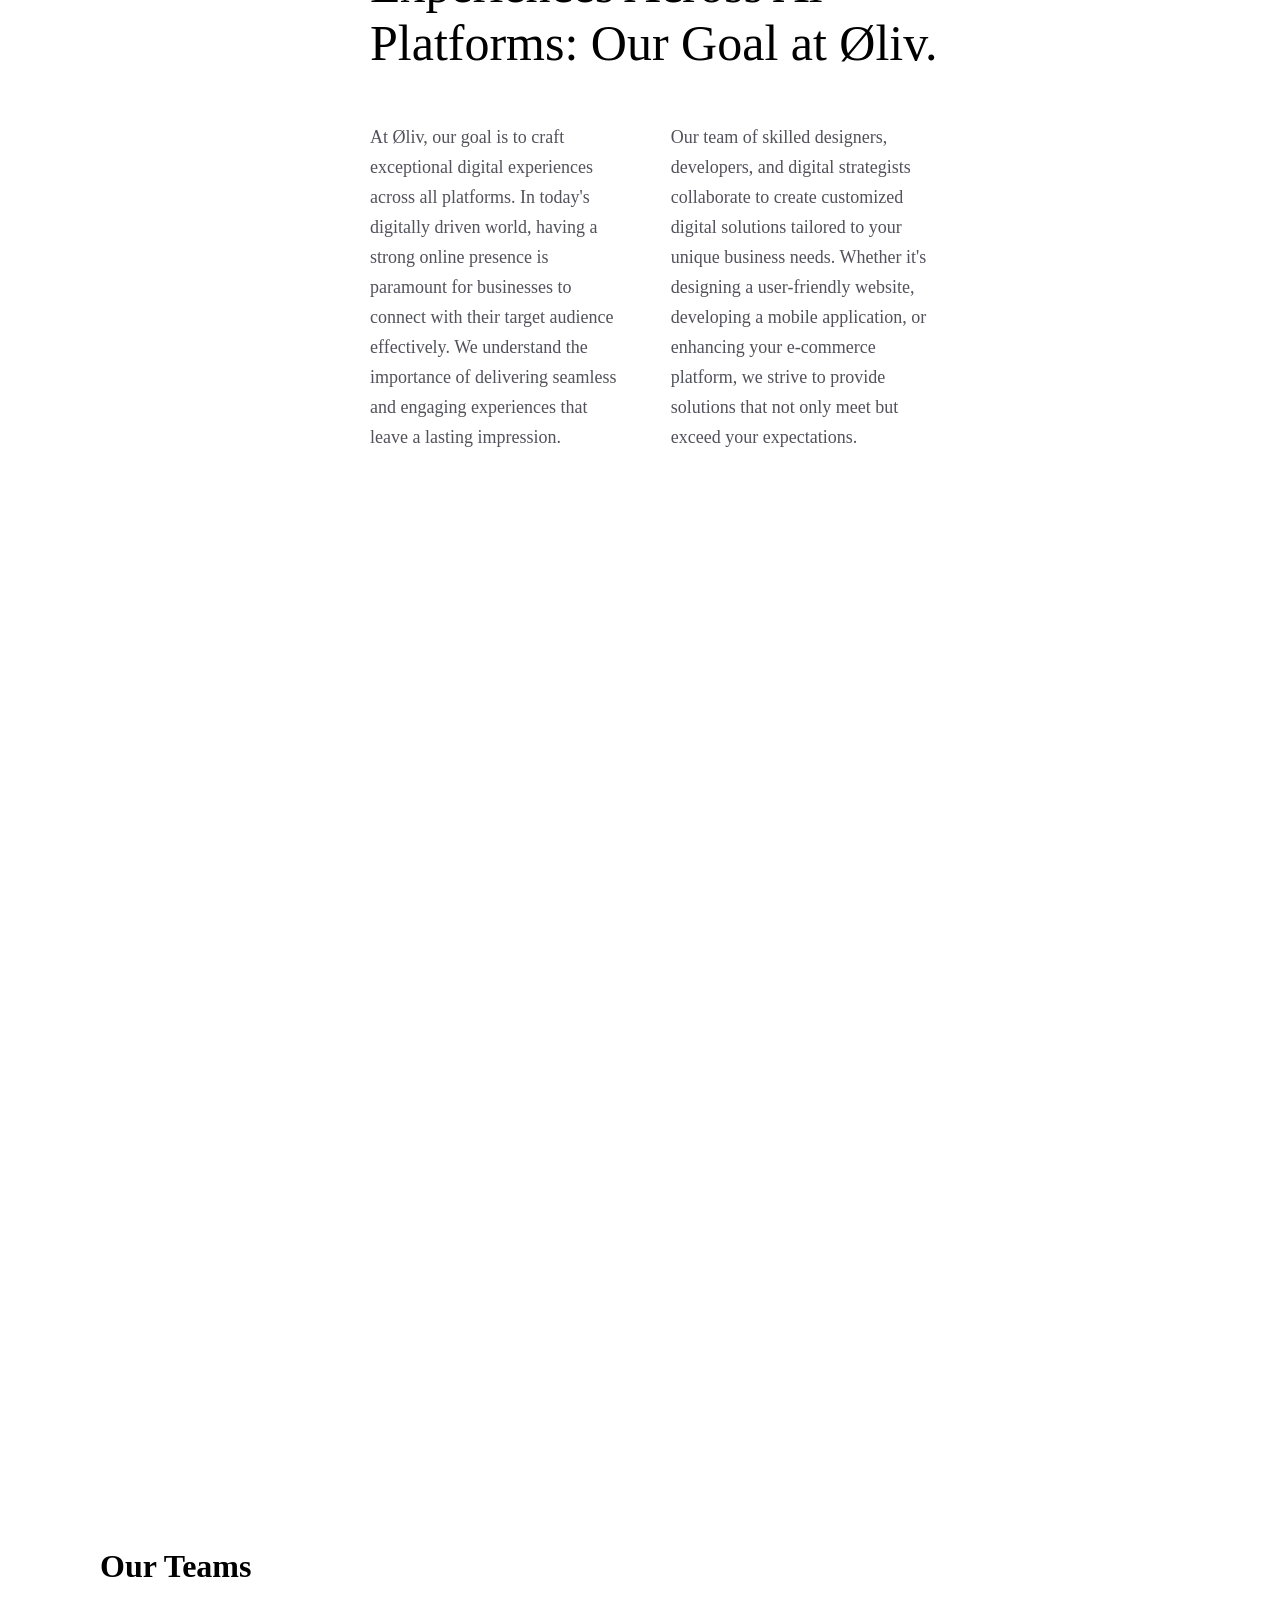
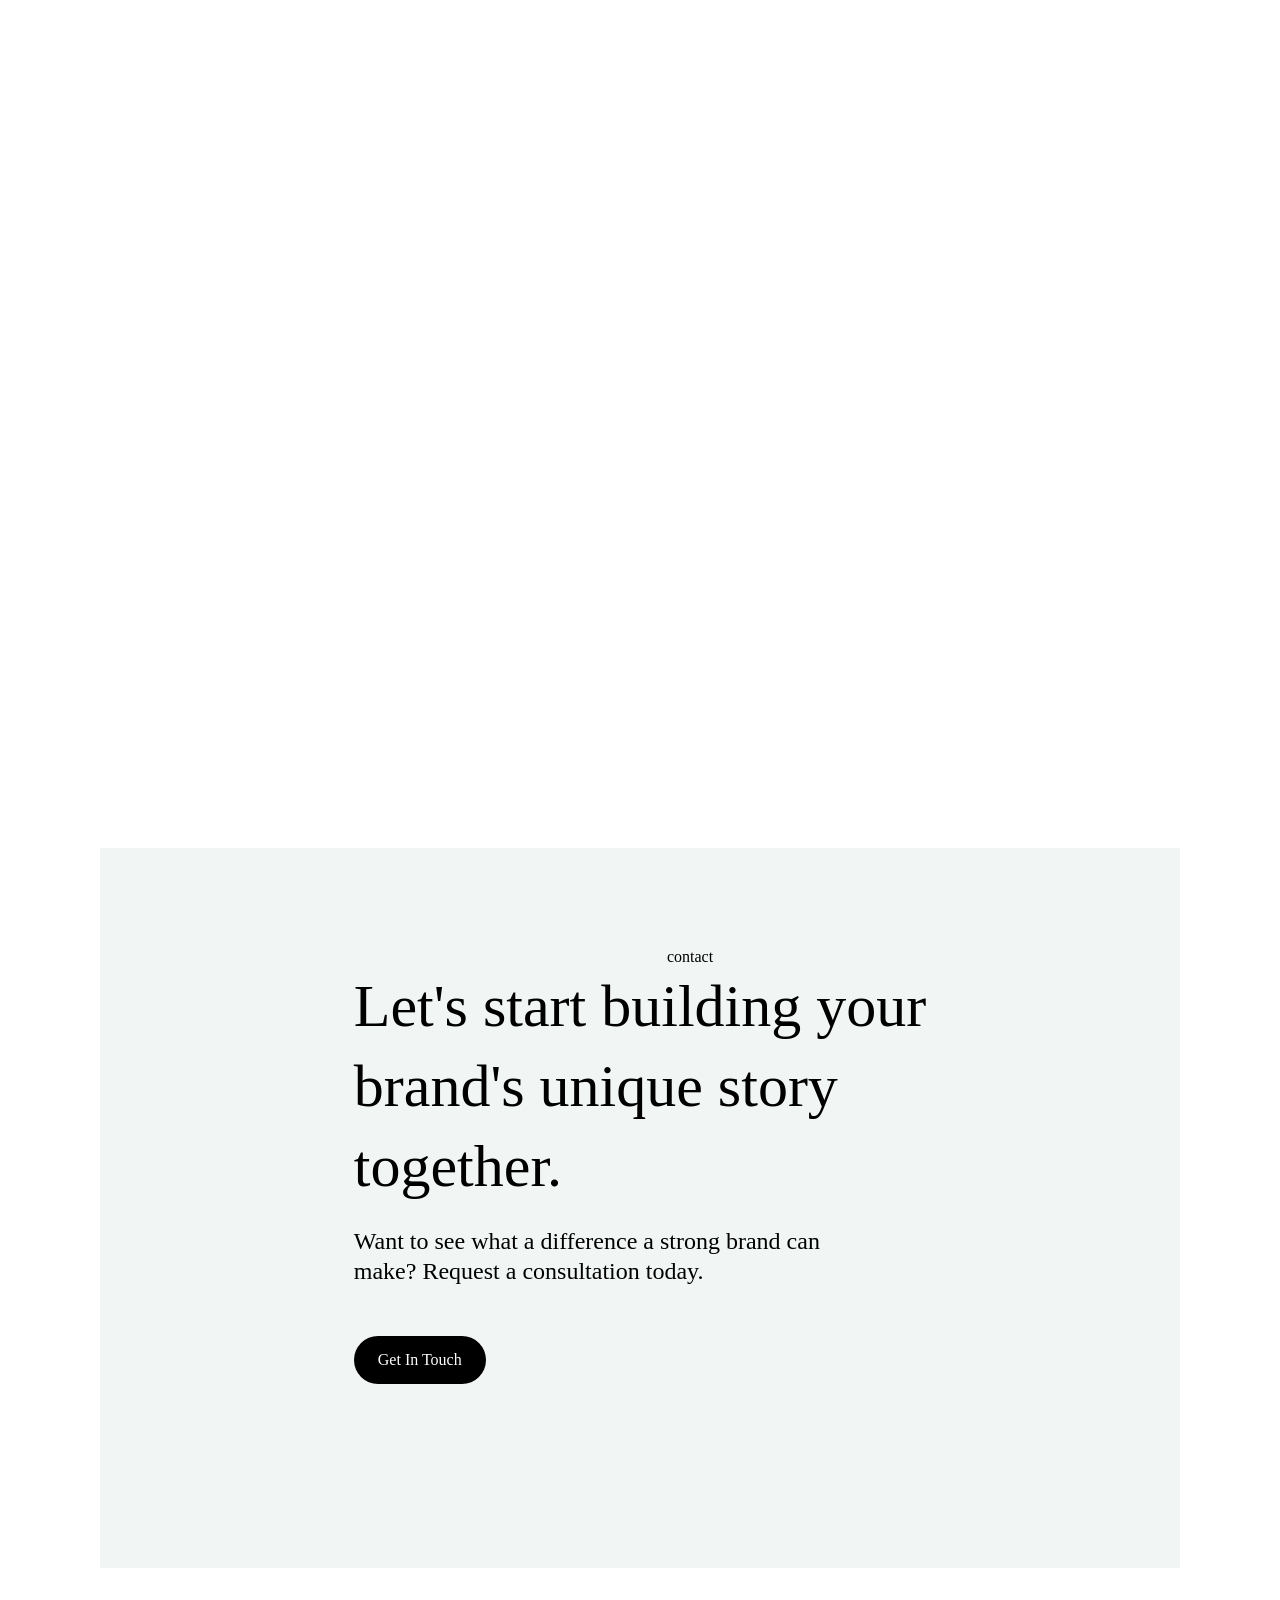
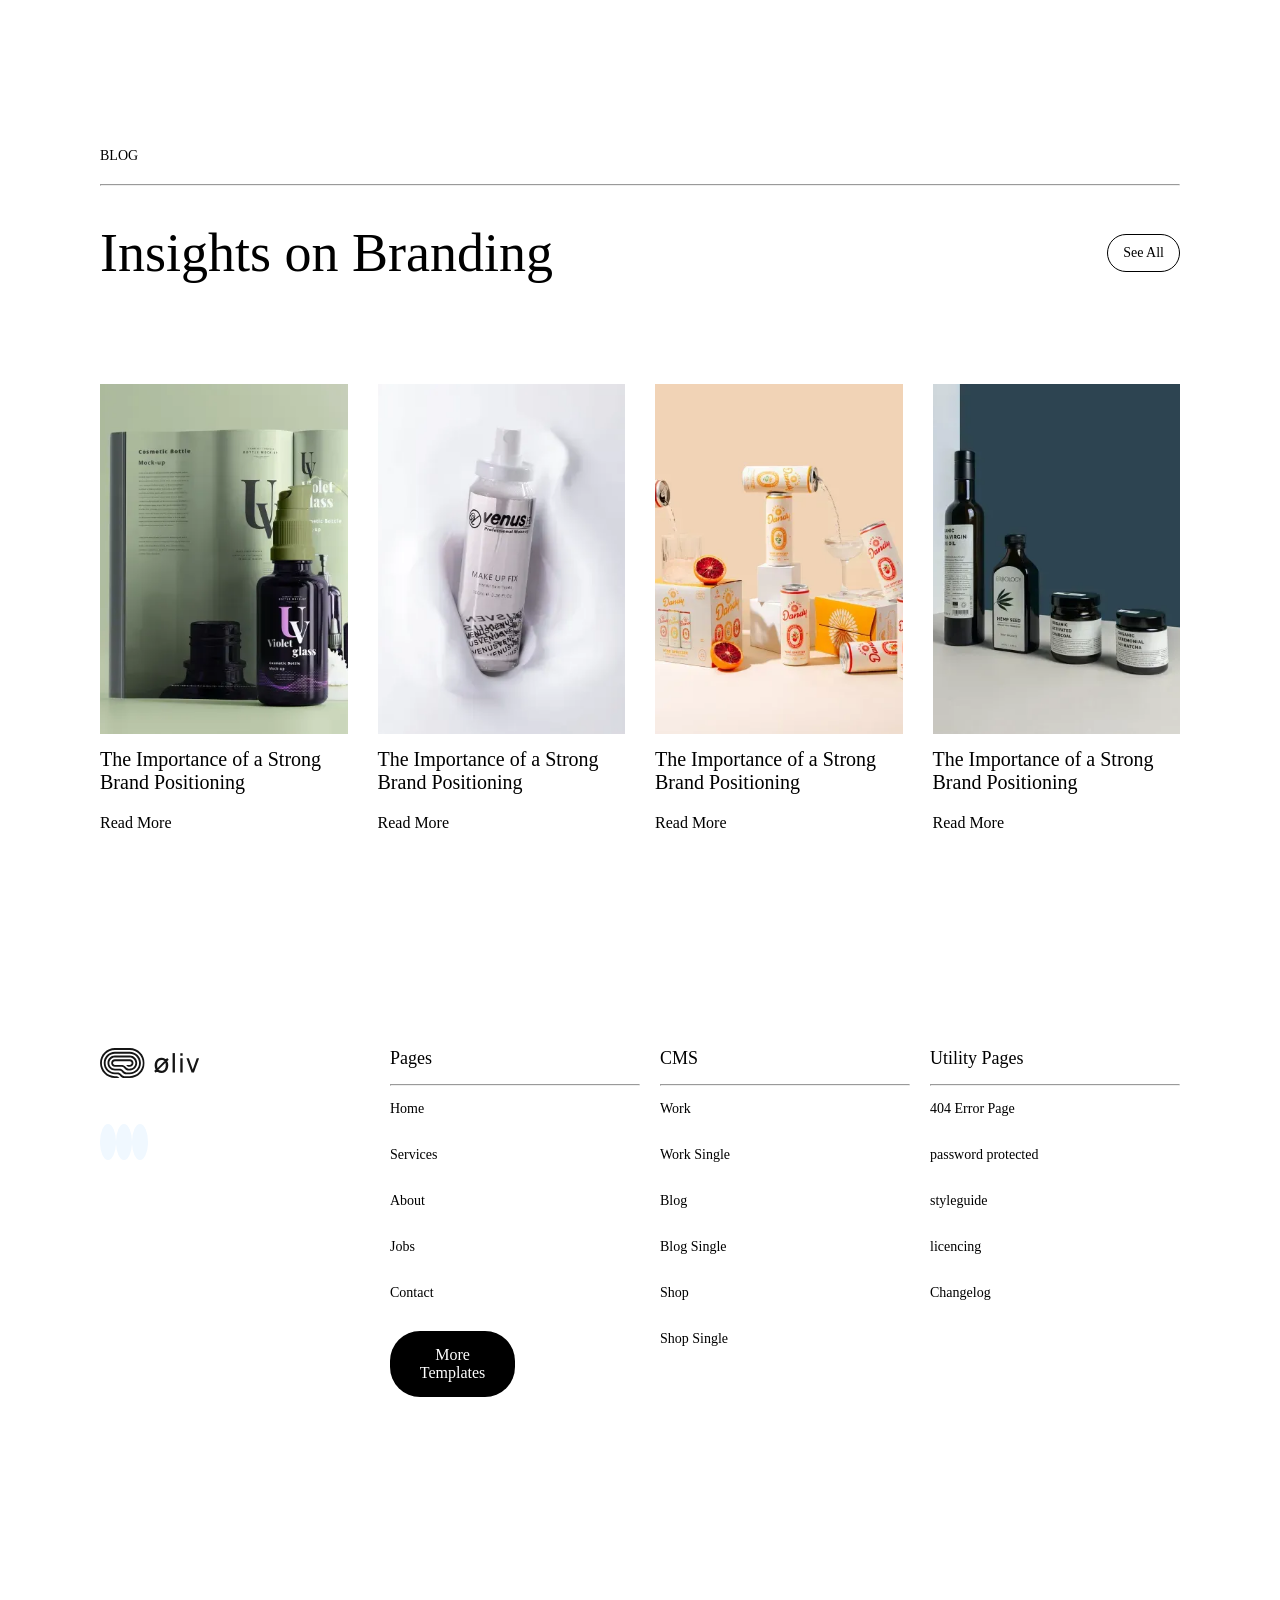
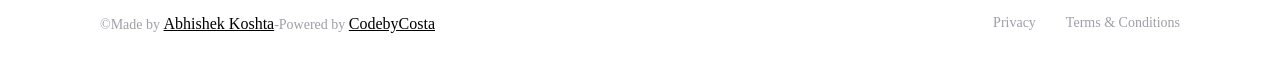
==== commit 8765672b: "Update Assignment-5" ====
--- a/Assignment-5/index.html
+++ b/Assignment-5/index.html
@@ -257,7 +257,9 @@
       <!-- ending Page7 card section -->
       <!-- Starting Page8 card section -->
       <div class="page8">
-        <div class="logo-page"></div>
+        <div class="logo-page">
+          <h1>Our Teams</h1>
+        </div>
       </div>
       <!-- ending Page8 card section -->
       <!-- Starting Page9 card section -->
--- a/Assignment-5/style.css
+++ b/Assignment-5/style.css
@@ -534,10 +534,10 @@
   height: 100%;
   width: 100%;
 }
-/* .page8 {
-  height: 100%;
-  width: 100%;
-}*/
+.page8 {
+  height: 100%;
+  width: 100%;
+}
 
 .page9 {
   height: 100%;
@@ -576,19 +576,10 @@
   font-size: 16px;
   margin-top: 30px;
 }
-.heading{
+.heading {
   text-align: start;
   padding-left: 100px;
 }
-
-
-
-
-
-
-
-
-
 
 .page10 {
   height: 100%;
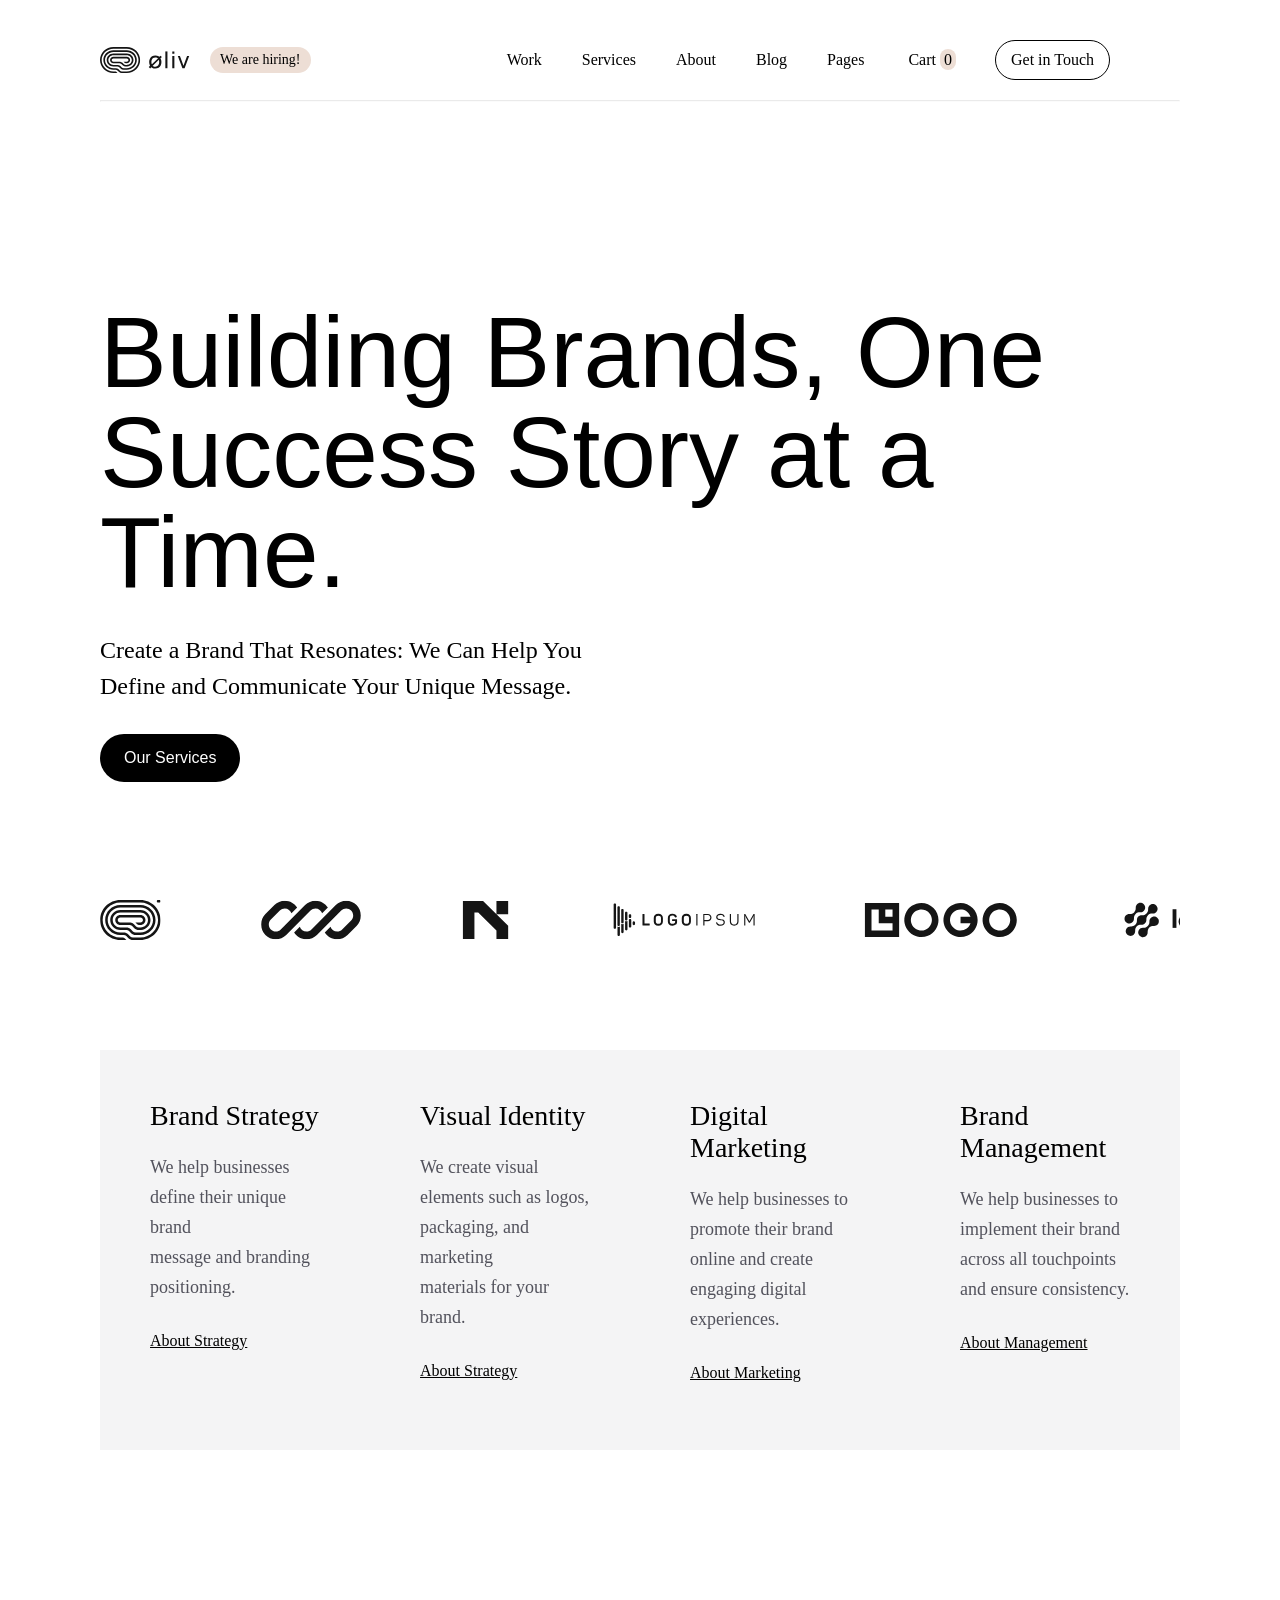
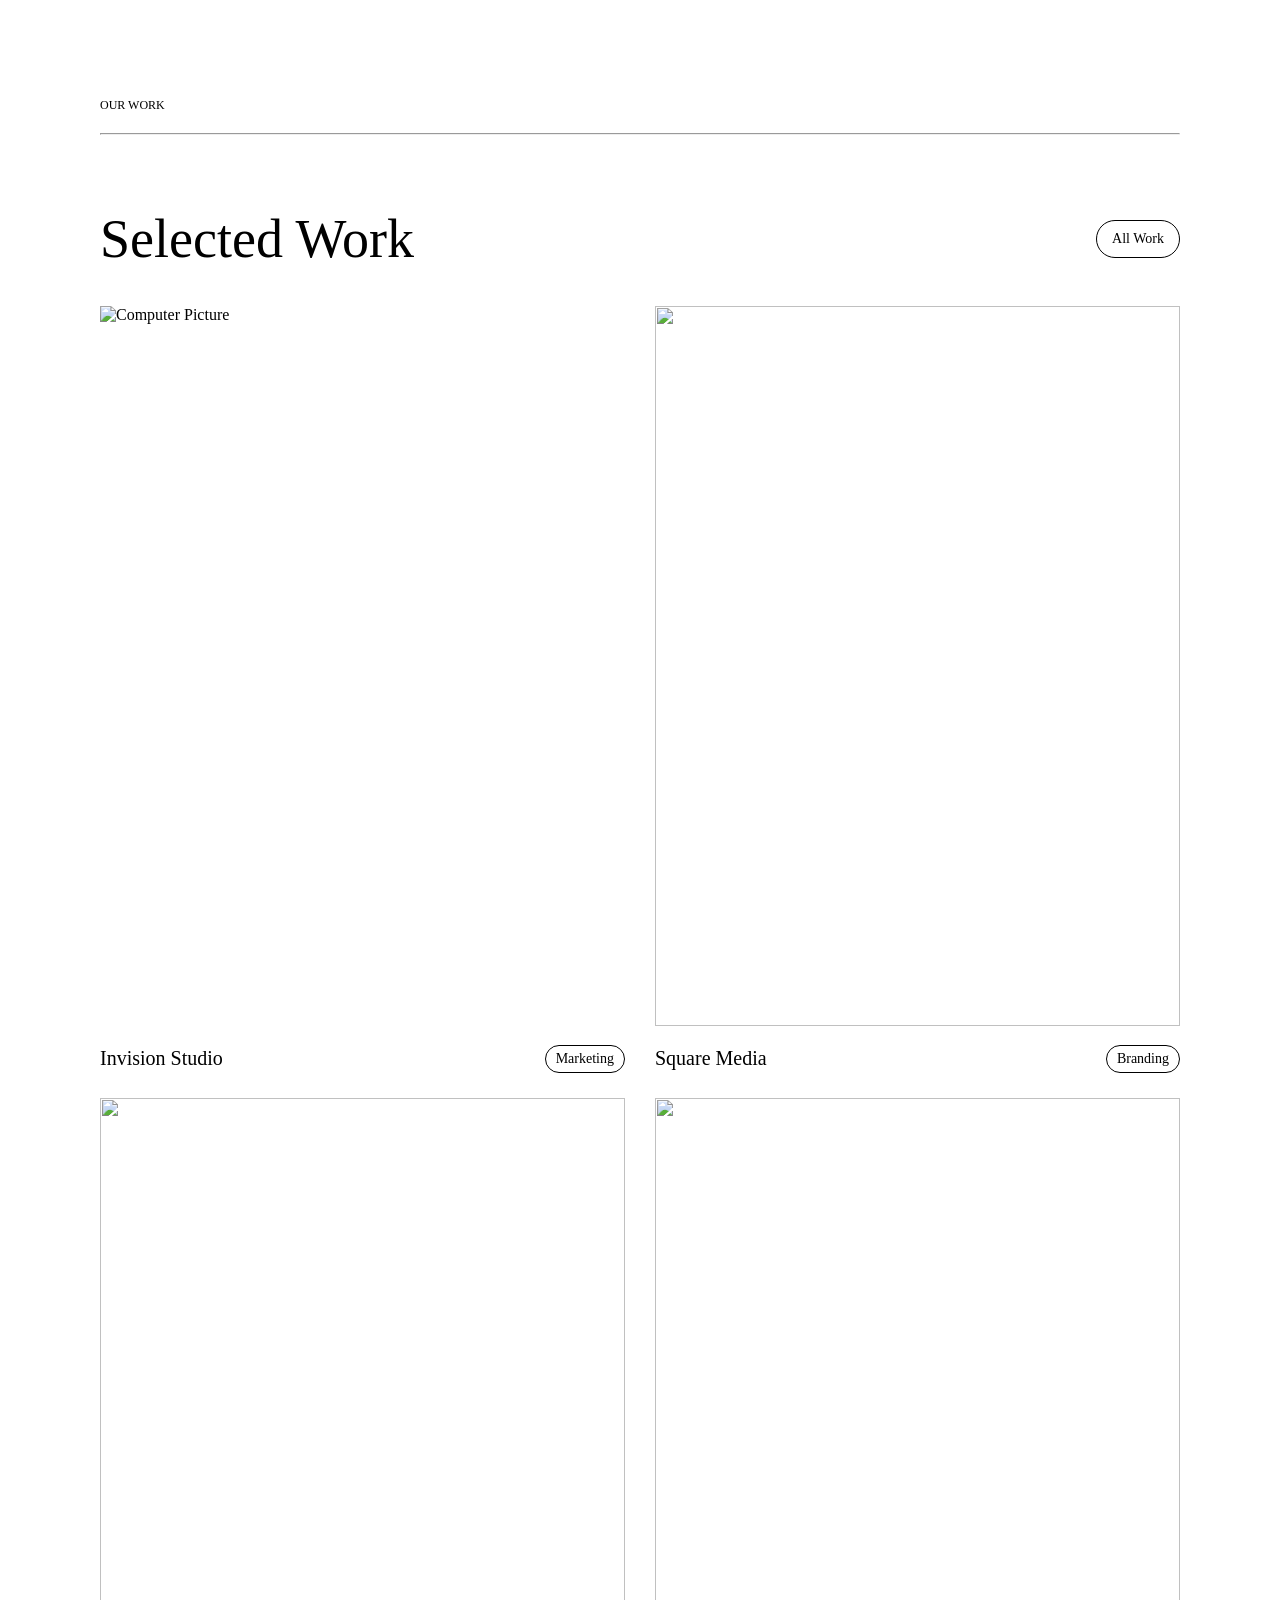
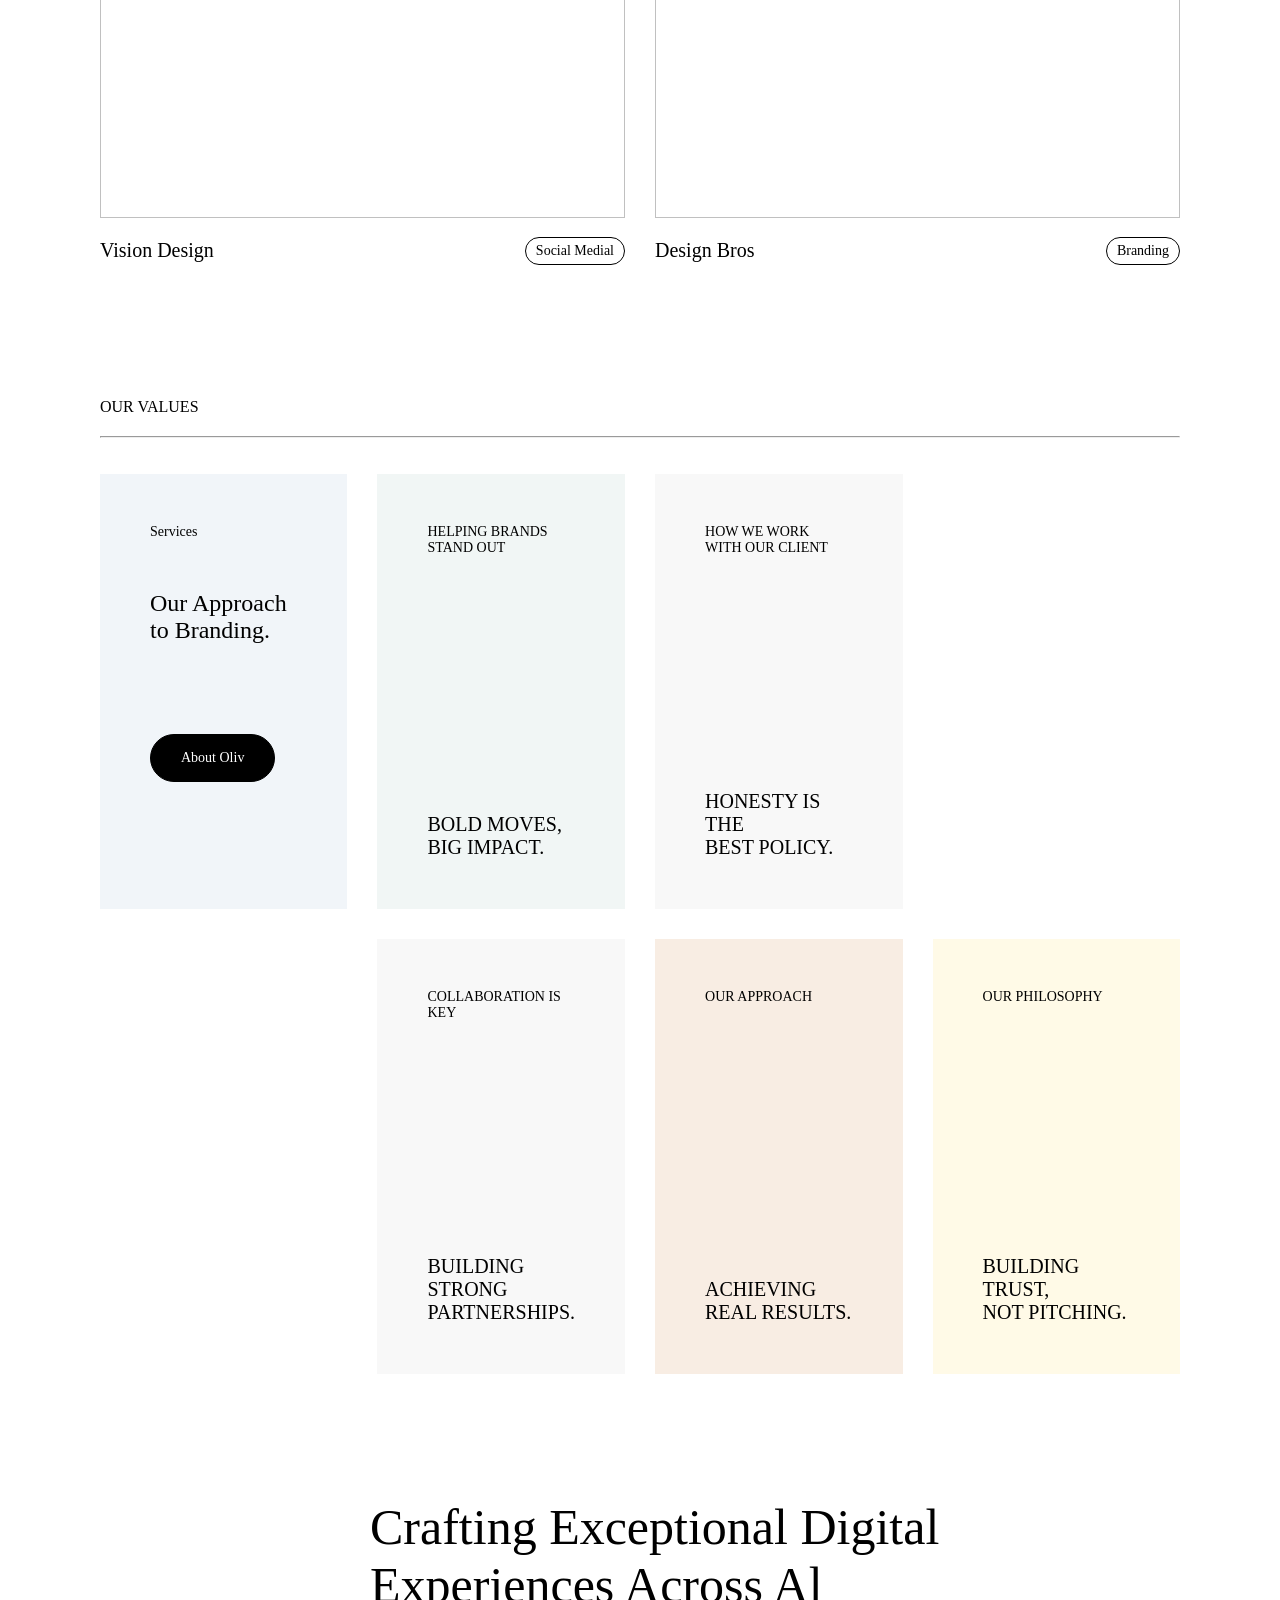
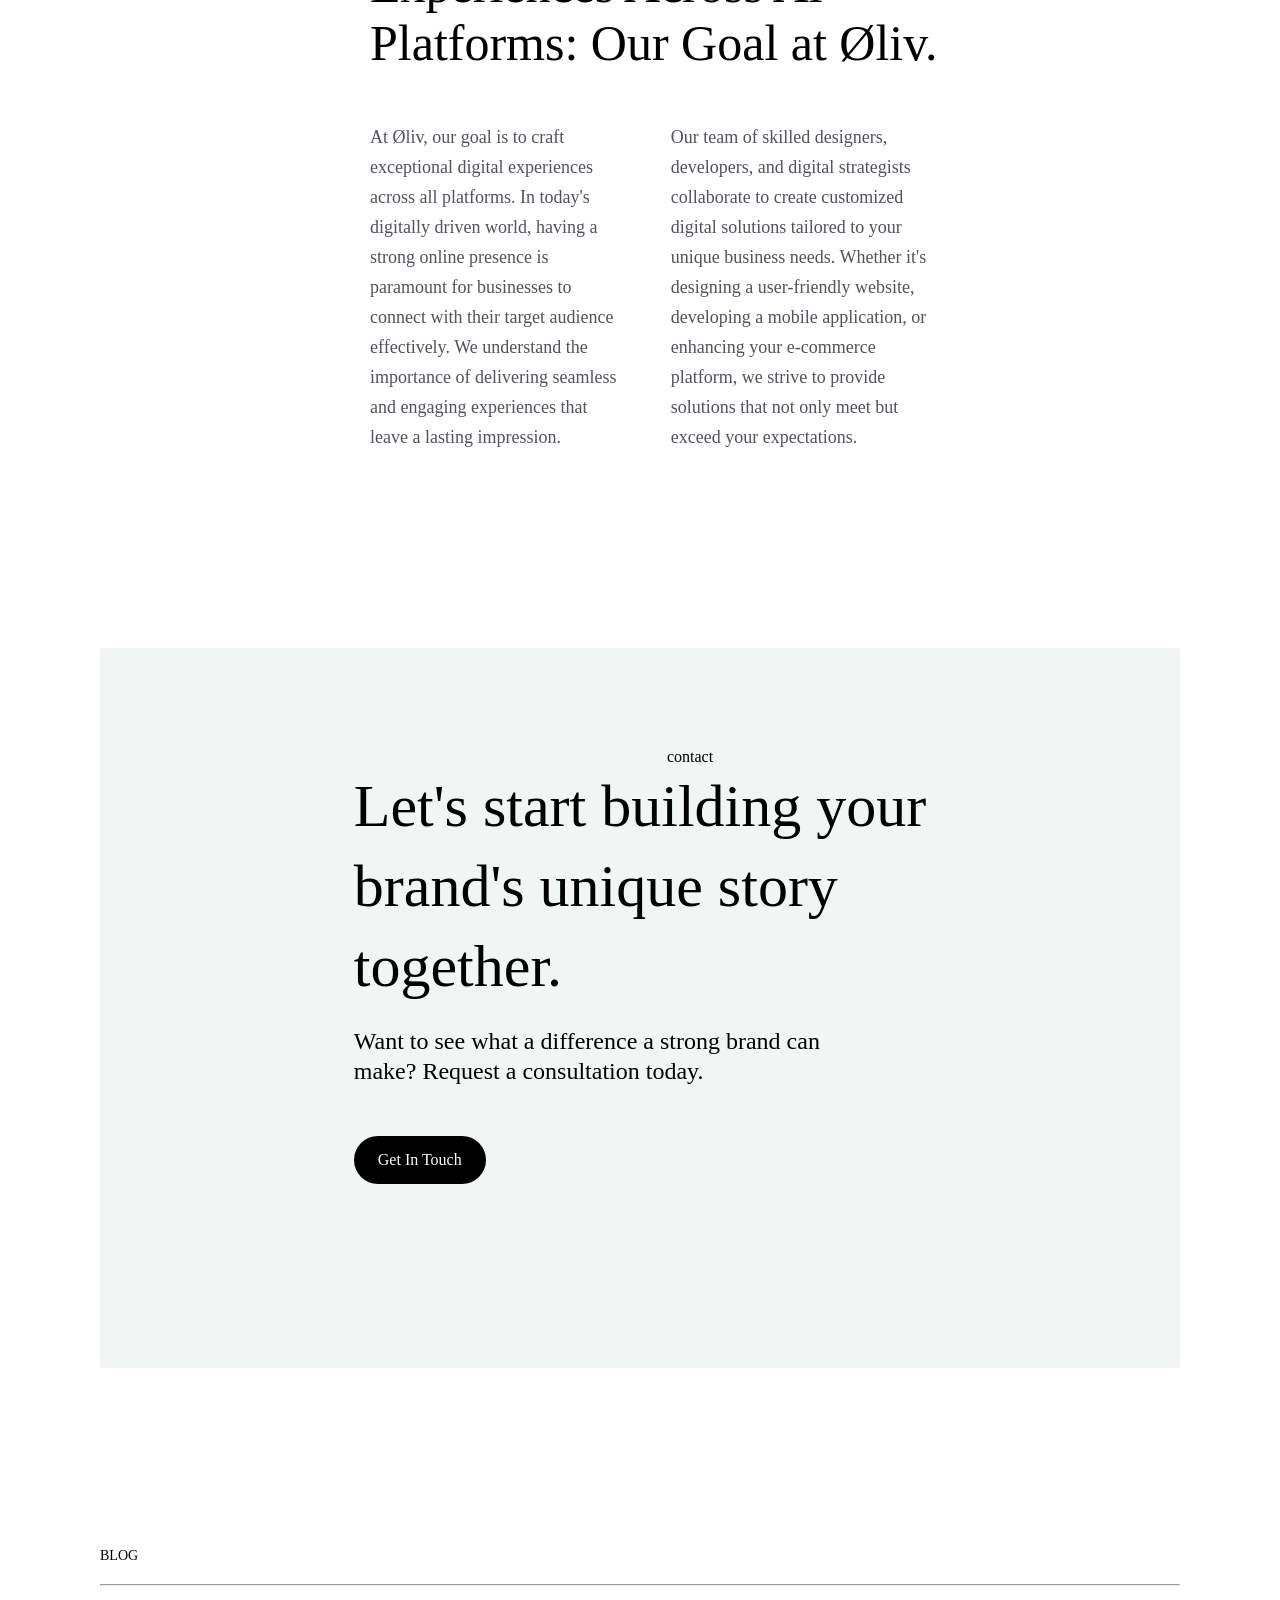
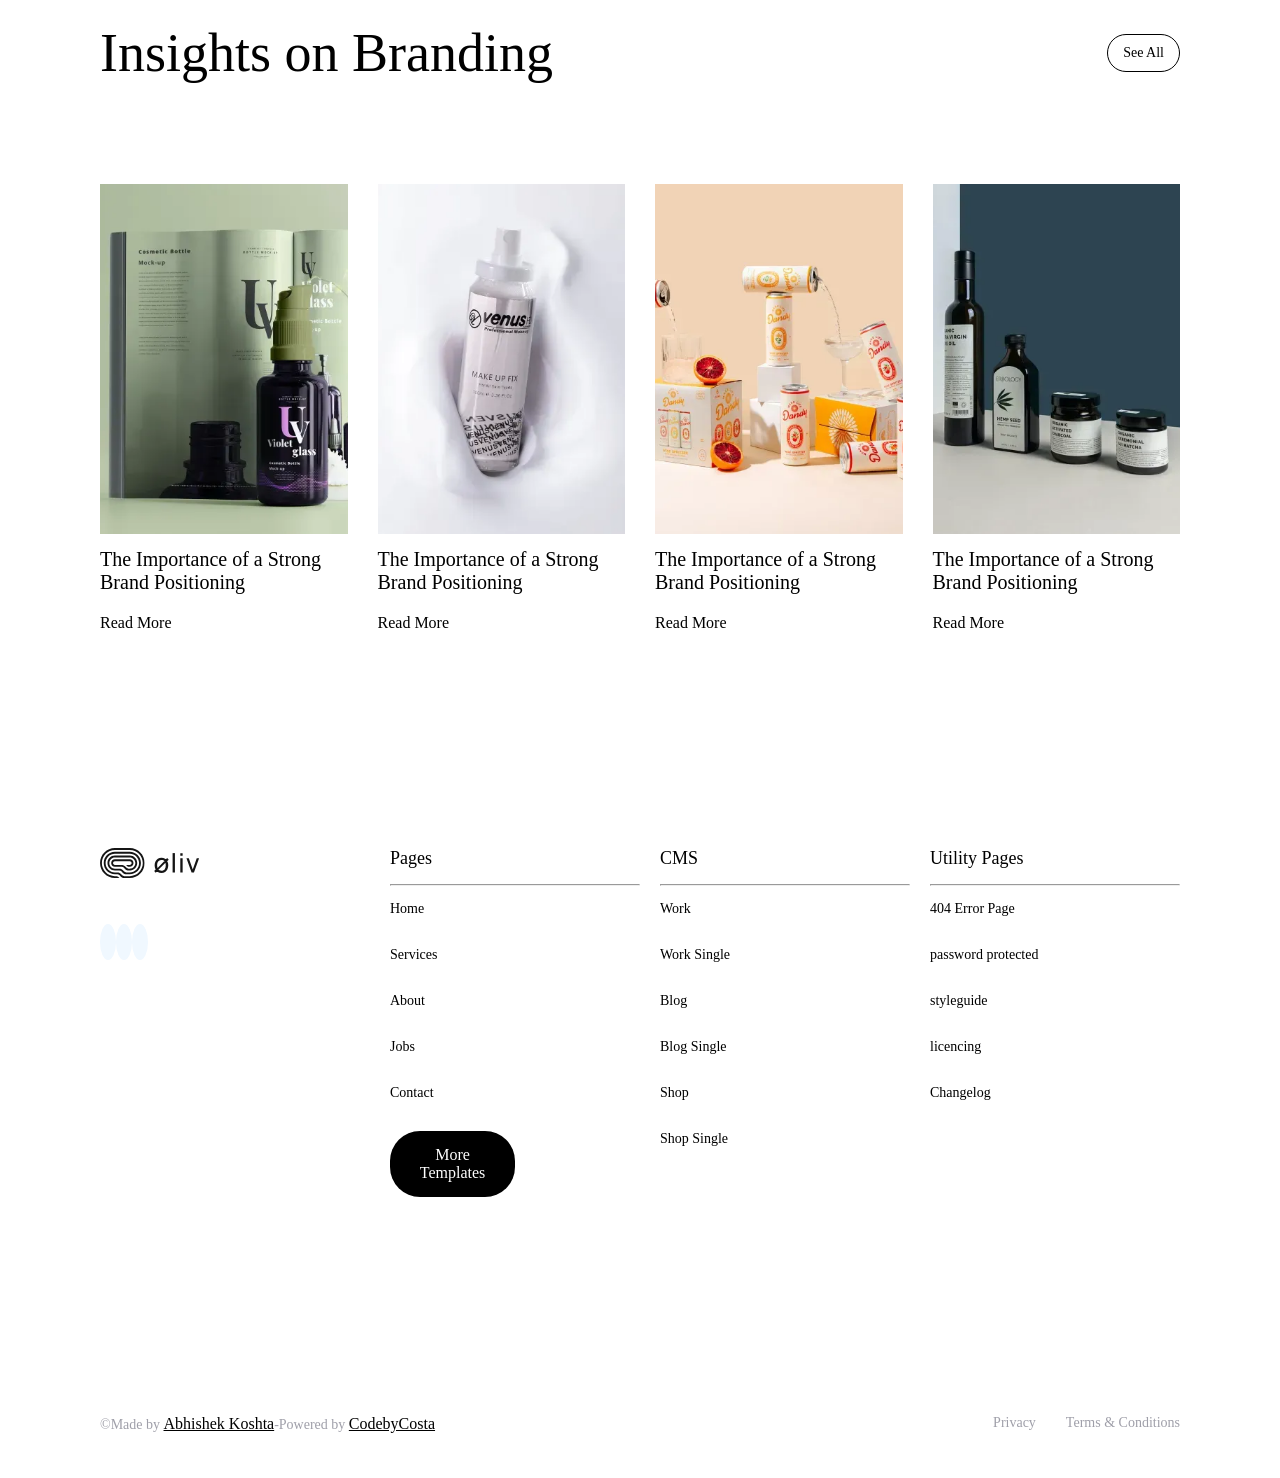
==== commit a1909000: "blogs images added" ====
--- a/Assignment-5/index.html
+++ b/Assignment-5/index.html
@@ -251,16 +251,16 @@
       </div>
       <!-- ending Page6 card section -->
       <!-- Starting Page7 card section -->
-      <div class="page7">
+      <!-- <div class="page7">
         <div class="team-page"></div>
-      </div>
+      </div> -->
       <!-- ending Page7 card section -->
       <!-- Starting Page8 card section -->
-      <div class="page8">
+      <!-- <div class="page8">
         <div class="logo-page">
           <h1>Our Teams</h1>
         </div>
-      </div>
+      </div> -->
       <!-- ending Page8 card section -->
       <!-- Starting Page9 card section -->
       <div class="page9">
--- a/Assignment-5/style.css
+++ b/Assignment-5/style.css
@@ -530,14 +530,14 @@
   font-weight: 300;
   line-height: 30px;
 }
-.page7 {
+/* .page7 {
   height: 100%;
   width: 100%;
 }
 .page8 {
   height: 100%;
   width: 100%;
-}
+} */
 
 .page9 {
   height: 100%;
